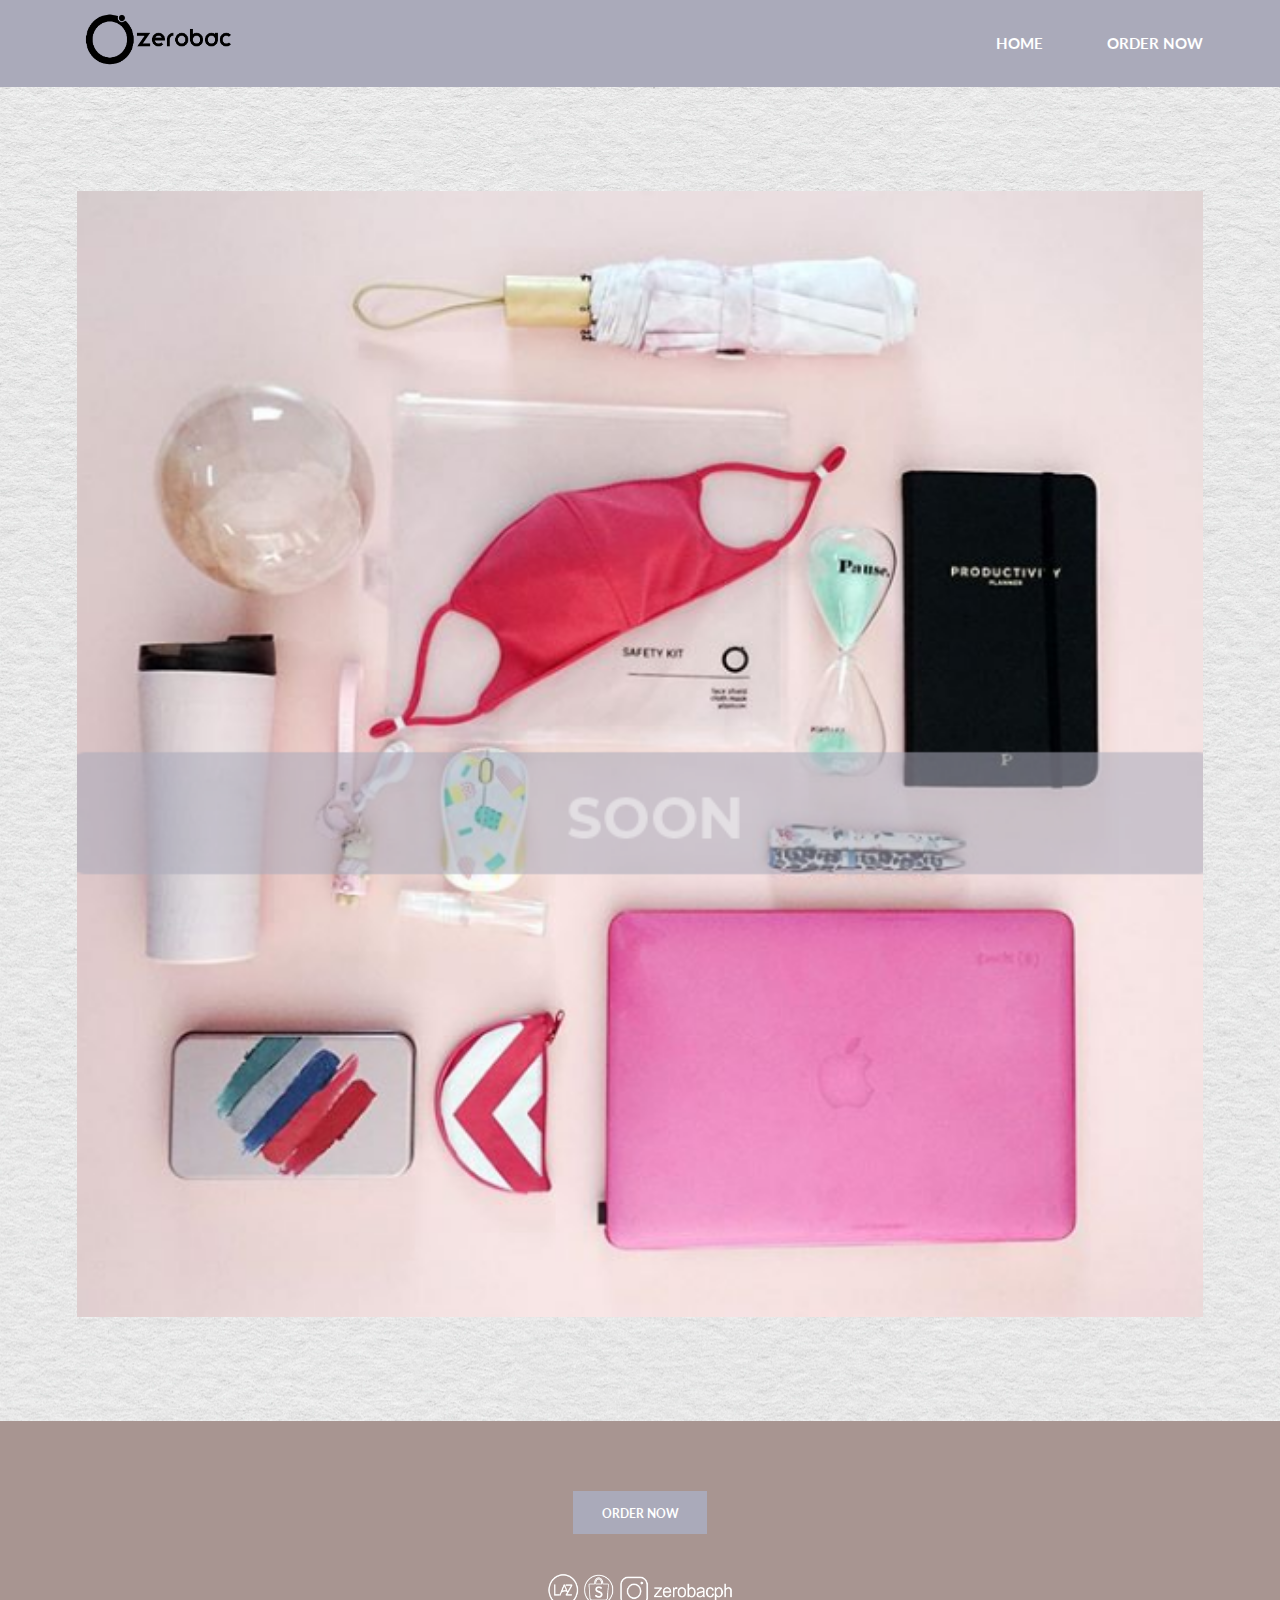
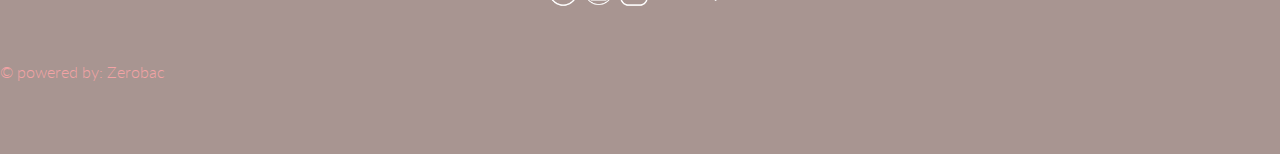
==== index.html @ 8dc1b938 "Update index.html" ====
<!DOCTYPE HTML>
<!--
	Introspect by TEMPLATED
	templated.co @templatedco
	Released for free under the Creative Commons Attribution 3.0 license (templated.co/license)
-->
<html>
	<head>
		<title>Zerobac</title>
		<meta charset="utf-8" />
		<meta name="viewport" content="width=device-width, initial-scale=1, user-scalable=no" />
		<link rel="stylesheet" href="assets/css/main.css" />
		
		
		
	</head>
	<body>

		<!-- Header -->
			<header id="header">
				<div class="inner">
					<P align="left" href="index.html" class="logo"><img src="images/zerobac logo blk.png" alt="Zerobac"width="180" height="80"</p>
					<nav id="nav">
						<a href="index.html">Home</a>
						<a href="https://shopee.ph/Zerobac-Safety-Kit-(Face-mask-Face-shield-Atomizer-Pouch)-i.304088162.4754675010">Order Now</a>
					</nav>
				</div>
			</header>
			<a href="#menu" class="navPanelToggle"><span class="fa fa-bars"></span></a>

		<!-- Banner -->
	

		<!-- One -->
			<section id="one">
				<div class="inner">
					<header>
						<div class="content">
							<div class="image fit">
							<img src="images/skt.png" alt="" />
							<img src="images/4.png" alt="" />
							</div>
						</div>
					</header>
				</div>
			</section>

		<!-- Two -->


		<!-- Three -->
			
		<!-- Footer -->
			<section id="footer">
				<!--div class="inner"-->

					<!--form method="post" action="#">
						<div class="field half first">
							<label for="name">Name</label>
							<input type="text" name="name" id="name" />
						</div>
						<div class="field half">
							<label for="email">Email</label>
							<input type="text" name="email" id="email" />
						</div>
						<div class="field">
							<label for="message">Message</label>
							<textarea name="message" id="message" rows="6"></textarea>
						</div>
						<ul class="actions">
							<li><input type="submit" value="Send Message" class="alt" /></li>
						</ul>
					</form-->
					<div class="copyright">
					<p align="center"><a href="https://shopee.ph/Zerobac-Safety-Kit-(Face-mask-Face-shield-Atomizer-Pouch)-i.304088162.4754675010" class="button">Order Now</a></p>
					<p align="center"><img src="images/footer2.png" alt="find us"width="200" height="50"/> </p>
						&copy; powered by: <a href="http://zerobac.net/">Zerobac</a>
					</div>
				<!--/div-->
			</section>

		<!-- Scripts -->
			<script src="assets/js/jquery.min.js"></script>
			<script src="assets/js/skel.min.js"></script>
			<script src="assets/js/util.js"></script>
			<script src="assets/js/main.js"></script>

	</body>
</html>
---- assets/css/main.css ----
@import url(font-awesome.min.css);
@import url("https://fonts.googleapis.com/css?family=Lato:300,400,700|Pacifico");

/*
	Introspect by TEMPLATED
	templated.co @templatedco
	Released for free under the Creative Commons Attribution 3.0 license (templated.co/license)
*/

/* Reset */

	html, body, div, span, applet, object, iframe, h1, h2, h3, h4, h5, h6, p, blockquote, pre, a, abbr, acronym, address, big, cite, code, del, dfn, em, img, ins, kbd, q, s, samp, small, strike, strong, sub, sup, tt, var, b, u, i, center, dl, dt, dd, ol, ul, li, fieldset, form, label, legend, table, caption, tbody, tfoot, thead, tr, th, td, article, aside, canvas, details, embed, figure, figcaption, footer, header, hgroup, menu, nav, output, ruby, section, summary, time, mark, audio, video {
		margin: 0;
		padding: 0;
		border: 0;
		font-size: 100%;
		font: inherit;
		vertical-align: baseline;
	}

	article, aside, details, figcaption, figure, footer, header, hgroup, menu, nav, section {
		display: block;
	}

	body {
		line-height: 1;
	}

	ol, ul {
		list-style: none;
	}

	blockquote, q {
		quotes: none;
	}

	blockquote:before, blockquote:after, q:before, q:after {
		content: '';
		content: none;
	}

	table {
		border-collapse: collapse;
		border-spacing: 0;
	}

	body {
		-webkit-text-size-adjust: none;
	}

/* Box Model */

	*, *:before, *:after {
		-moz-box-sizing: border-box;
		-webkit-box-sizing: border-box;
		box-sizing: border-box;
	}

/* Containers */

	.container {
		margin-left: auto;
		margin-right: auto;
	}

	.container.\31 25\25 {
		width: 100%;
		max-width: 100em;
		min-width: 80em;
	}

	.container.\37 5\25 {
		width: 60em;
	}

	.container.\35 0\25 {
		width: 40em;
	}

	.container.\32 5\25 {
		width: 20em;
	}

	.container {
		width: 80em;
	}

	@media screen and (max-width: 1680px) {

		.container.\31 25\25 {
			width: 100%;
			max-width: 100em;
			min-width: 80em;
		}

		.container.\37 5\25 {
			width: 60em;
		}

		.container.\35 0\25 {
			width: 40em;
		}

		.container.\32 5\25 {
			width: 20em;
		}

		.container {
			width: 80em;
		}

	}

	@media screen and (max-width: 1280px) {

		.container.\31 25\25 {
			width: 100%;
			max-width: 81.25em;
			min-width: 65em;
		}

		.container.\37 5\25 {
			width: 48.75em;
		}

		.container.\35 0\25 {
			width: 32.5em;
		}

		.container.\32 5\25 {
			width: 16.25em;
		}

		.container {
			width: 65em;
		}

	}

	@media screen and (max-width: 980px) {

		.container.\31 25\25 {
			width: 100%;
			max-width: 112.5%;
			min-width: 90%;
		}

		.container.\37 5\25 {
			width: 67.5%;
		}

		.container.\35 0\25 {
			width: 45%;
		}

		.container.\32 5\25 {
			width: 22.5%;
		}

		.container {
			width: 90%;
		}

	}

	@media screen and (max-width: 736px) {

		.container.\31 25\25 {
			width: 100%;
			max-width: 112.5%;
			min-width: 90%;
		}

		.container.\37 5\25 {
			width: 67.5%;
		}

		.container.\35 0\25 {
			width: 45%;
		}

		.container.\32 5\25 {
			width: 22.5%;
		}

		.container {
			width: 90% !important;
		}

	}

	@media screen and (max-width: 480px) {

		.container.\31 25\25 {
			width: 100%;
			max-width: 112.5%;
			min-width: 90%;
		}

		.container.\37 5\25 {
			width: 67.5%;
		}

		.container.\35 0\25 {
			width: 45%;
		}

		.container.\32 5\25 {
			width: 22.5%;
		}

		.container {
			width: 90% !important;
		}

	}

/* Grid */

	.row {
		border-bottom: solid 1px transparent;
		-moz-box-sizing: border-box;
		-webkit-box-sizing: border-box;
		box-sizing: border-box;
	}

	.row > * {
		float: left;
		-moz-box-sizing: border-box;
		-webkit-box-sizing: border-box;
		box-sizing: border-box;
	}

	.row:after, .row:before {
		content: '';
		display: block;
		clear: both;
		height: 0;
	}

	.row.uniform > * > :first-child {
		margin-top: 0;
	}

	.row.uniform > * > :last-child {
		margin-bottom: 0;
	}

	.row.\30 \25 > * {
		padding: 0 0 0 0em;
	}

	.row.\30 \25 {
		margin: 0 0 -1px 0em;
	}

	.row.uniform.\30 \25 > * {
		padding: 0em 0 0 0em;
	}

	.row.uniform.\30 \25 {
		margin: 0em 0 -1px 0em;
	}

	.row > * {
		padding: 0 0 0 2em;
	}

	.row {
		margin: 0 0 -1px -2em;
	}

	.row.uniform > * {
		padding: 2em 0 0 2em;
	}

	.row.uniform {
		margin: -2em 0 -1px -2em;
	}

	.row.\32 00\25 > * {
		padding: 0 0 0 4em;
	}

	.row.\32 00\25 {
		margin: 0 0 -1px -4em;
	}

	.row.uniform.\32 00\25 > * {
		padding: 4em 0 0 4em;
	}

	.row.uniform.\32 00\25 {
		margin: -4em 0 -1px -4em;
	}

	.row.\31 50\25 > * {
		padding: 0 0 0 3em;
	}

	.row.\31 50\25 {
		margin: 0 0 -1px -3em;
	}

	.row.uniform.\31 50\25 > * {
		padding: 3em 0 0 3em;
	}

	.row.uniform.\31 50\25 {
		margin: -3em 0 -1px -3em;
	}

	.row.\35 0\25 > * {
		padding: 0 0 0 1em;
	}

	.row.\35 0\25 {
		margin: 0 0 -1px -1em;
	}

	.row.uniform.\35 0\25 > * {
		padding: 1em 0 0 1em;
	}

	.row.uniform.\35 0\25 {
		margin: -1em 0 -1px -1em;
	}

	.row.\32 5\25 > * {
		padding: 0 0 0 0.5em;
	}

	.row.\32 5\25 {
		margin: 0 0 -1px -0.5em;
	}

	.row.uniform.\32 5\25 > * {
		padding: 0.5em 0 0 0.5em;
	}

	.row.uniform.\32 5\25 {
		margin: -0.5em 0 -1px -0.5em;
	}

	.\31 2u, .\31 2u\24 {
		width: 100%;
		clear: none;
		margin-left: 0;
	}

	.\31 1u, .\31 1u\24 {
		width: 91.6666666667%;
		clear: none;
		margin-left: 0;
	}

	.\31 0u, .\31 0u\24 {
		width: 83.3333333333%;
		clear: none;
		margin-left: 0;
	}

	.\39 u, .\39 u\24 {
		width: 75%;
		clear: none;
		margin-left: 0;
	}

	.\38 u, .\38 u\24 {
		width: 66.6666666667%;
		clear: none;
		margin-left: 0;
	}

	.\37 u, .\37 u\24 {
		width: 58.3333333333%;
		clear: none;
		margin-left: 0;
	}

	.\36 u, .\36 u\24 {
		width: 50%;
		clear: none;
		margin-left: 0;
	}

	.\35 u, .\35 u\24 {
		width: 41.6666666667%;
		clear: none;
		margin-left: 0;
	}

	.\34 u, .\34 u\24 {
		width: 33.3333333333%;
		clear: none;
		margin-left: 0;
	}

	.\33 u, .\33 u\24 {
		width: 25%;
		clear: none;
		margin-left: 0;
	}

	.\32 u, .\32 u\24 {
		width: 16.6666666667%;
		clear: none;
		margin-left: 0;
	}

	.\31 u, .\31 u\24 {
		width: 8.3333333333%;
		clear: none;
		margin-left: 0;
	}

	.\31 2u\24 + *,
	.\31 1u\24 + *,
	.\31 0u\24 + *,
	.\39 u\24 + *,
	.\38 u\24 + *,
	.\37 u\24 + *,
	.\36 u\24 + *,
	.\35 u\24 + *,
	.\34 u\24 + *,
	.\33 u\24 + *,
	.\32 u\24 + *,
	.\31 u\24 + * {
		clear: left;
	}

	.\-11u {
		margin-left: 91.66667%;
	}

	.\-10u {
		margin-left: 83.33333%;
	}

	.\-9u {
		margin-left: 75%;
	}

	.\-8u {
		margin-left: 66.66667%;
	}

	.\-7u {
		margin-left: 58.33333%;
	}

	.\-6u {
		margin-left: 50%;
	}

	.\-5u {
		margin-left: 41.66667%;
	}

	.\-4u {
		margin-left: 33.33333%;
	}

	.\-3u {
		margin-left: 25%;
	}

	.\-2u {
		margin-left: 16.66667%;
	}

	.\-1u {
		margin-left: 8.33333%;
	}

	@media screen and (max-width: 1680px) {

		.row > * {
			padding: 0 0 0 2em;
		}

		.row {
			margin: 0 0 -1px -2em;
		}

		.row.uniform > * {
			padding: 2em 0 0 2em;
		}

		.row.uniform {
			margin: -2em 0 -1px -2em;
		}

		.row.\32 00\25 > * {
			padding: 0 0 0 4em;
		}

		.row.\32 00\25 {
			margin: 0 0 -1px -4em;
		}

		.row.uniform.\32 00\25 > * {
			padding: 4em 0 0 4em;
		}

		.row.uniform.\32 00\25 {
			margin: -4em 0 -1px -4em;
		}

		.row.\31 50\25 > * {
			padding: 0 0 0 3em;
		}

		.row.\31 50\25 {
			margin: 0 0 -1px -3em;
		}

		.row.uniform.\31 50\25 > * {
			padding: 3em 0 0 3em;
		}

		.row.uniform.\31 50\25 {
			margin: -3em 0 -1px -3em;
		}

		.row.\35 0\25 > * {
			padding: 0 0 0 1em;
		}

		.row.\35 0\25 {
			margin: 0 0 -1px -1em;
		}

		.row.uniform.\35 0\25 > * {
			padding: 1em 0 0 1em;
		}

		.row.uniform.\35 0\25 {
			margin: -1em 0 -1px -1em;
		}

		.row.\32 5\25 > * {
			padding: 0 0 0 0.5em;
		}

		.row.\32 5\25 {
			margin: 0 0 -1px -0.5em;
		}

		.row.uniform.\32 5\25 > * {
			padding: 0.5em 0 0 0.5em;
		}

		.row.uniform.\32 5\25 {
			margin: -0.5em 0 -1px -0.5em;
		}

		.\31 2u\28xlarge\29, .\31 2u\24\28xlarge\29 {
			width: 100%;
			clear: none;
			margin-left: 0;
		}

		.\31 1u\28xlarge\29, .\31 1u\24\28xlarge\29 {
			width: 91.6666666667%;
			clear: none;
			margin-left: 0;
		}

		.\31 0u\28xlarge\29, .\31 0u\24\28xlarge\29 {
			width: 83.3333333333%;
			clear: none;
			margin-left: 0;
		}

		.\39 u\28xlarge\29, .\39 u\24\28xlarge\29 {
			width: 75%;
			clear: none;
			margin-left: 0;
		}

		.\38 u\28xlarge\29, .\38 u\24\28xlarge\29 {
			width: 66.6666666667%;
			clear: none;
			margin-left: 0;
		}

		.\37 u\28xlarge\29, .\37 u\24\28xlarge\29 {
			width: 58.3333333333%;
			clear: none;
			margin-left: 0;
		}

		.\36 u\28xlarge\29, .\36 u\24\28xlarge\29 {
			width: 50%;
			clear: none;
			margin-left: 0;
		}

		.\35 u\28xlarge\29, .\35 u\24\28xlarge\29 {
			width: 41.6666666667%;
			clear: none;
			margin-left: 0;
		}

		.\34 u\28xlarge\29, .\34 u\24\28xlarge\29 {
			width: 33.3333333333%;
			clear: none;
			margin-left: 0;
		}

		.\33 u\28xlarge\29, .\33 u\24\28xlarge\29 {
			width: 25%;
			clear: none;
			margin-left: 0;
		}

		.\32 u\28xlarge\29, .\32 u\24\28xlarge\29 {
			width: 16.6666666667%;
			clear: none;
			margin-left: 0;
		}

		.\31 u\28xlarge\29, .\31 u\24\28xlarge\29 {
			width: 8.3333333333%;
			clear: none;
			margin-left: 0;
		}

		.\31 2u\24\28xlarge\29 + *,
		.\31 1u\24\28xlarge\29 + *,
		.\31 0u\24\28xlarge\29 + *,
		.\39 u\24\28xlarge\29 + *,
		.\38 u\24\28xlarge\29 + *,
		.\37 u\24\28xlarge\29 + *,
		.\36 u\24\28xlarge\29 + *,
		.\35 u\24\28xlarge\29 + *,
		.\34 u\24\28xlarge\29 + *,
		.\33 u\24\28xlarge\29 + *,
		.\32 u\24\28xlarge\29 + *,
		.\31 u\24\28xlarge\29 + * {
			clear: left;
		}

		.\-11u\28xlarge\29 {
			margin-left: 91.66667%;
		}

		.\-10u\28xlarge\29 {
			margin-left: 83.33333%;
		}

		.\-9u\28xlarge\29 {
			margin-left: 75%;
		}

		.\-8u\28xlarge\29 {
			margin-left: 66.66667%;
		}

		.\-7u\28xlarge\29 {
			margin-left: 58.33333%;
		}

		.\-6u\28xlarge\29 {
			margin-left: 50%;
		}

		.\-5u\28xlarge\29 {
			margin-left: 41.66667%;
		}

		.\-4u\28xlarge\29 {
			margin-left: 33.33333%;
		}

		.\-3u\28xlarge\29 {
			margin-left: 25%;
		}

		.\-2u\28xlarge\29 {
			margin-left: 16.66667%;
		}

		.\-1u\28xlarge\29 {
			margin-left: 8.33333%;
		}

	}

	@media screen and (max-width: 1280px) {

		.row > * {
			padding: 0 0 0 1.5em;
		}

		.row {
			margin: 0 0 -1px -1.5em;
		}

		.row.uniform > * {
			padding: 1.5em 0 0 1.5em;
		}

		.row.uniform {
			margin: -1.5em 0 -1px -1.5em;
		}

		.row.\32 00\25 > * {
			padding: 0 0 0 3em;
		}

		.row.\32 00\25 {
			margin: 0 0 -1px -3em;
		}

		.row.uniform.\32 00\25 > * {
			padding: 3em 0 0 3em;
		}

		.row.uniform.\32 00\25 {
			margin: -3em 0 -1px -3em;
		}

		.row.\31 50\25 > * {
			padding: 0 0 0 2.25em;
		}

		.row.\31 50\25 {
			margin: 0 0 -1px -2.25em;
		}

		.row.uniform.\31 50\25 > * {
			padding: 2.25em 0 0 2.25em;
		}

		.row.uniform.\31 50\25 {
			margin: -2.25em 0 -1px -2.25em;
		}

		.row.\35 0\25 > * {
			padding: 0 0 0 0.75em;
		}

		.row.\35 0\25 {
			margin: 0 0 -1px -0.75em;
		}

		.row.uniform.\35 0\25 > * {
			padding: 0.75em 0 0 0.75em;
		}

		.row.uniform.\35 0\25 {
			margin: -0.75em 0 -1px -0.75em;
		}

		.row.\32 5\25 > * {
			padding: 0 0 0 0.375em;
		}

		.row.\32 5\25 {
			margin: 0 0 -1px -0.375em;
		}

		.row.uniform.\32 5\25 > * {
			padding: 0.375em 0 0 0.375em;
		}

		.row.uniform.\32 5\25 {
			margin: -0.375em 0 -1px -0.375em;
		}

		.\31 2u\28large\29, .\31 2u\24\28large\29 {
			width: 100%;
			clear: none;
			margin-left: 0;
		}

		.\31 1u\28large\29, .\31 1u\24\28large\29 {
			width: 91.6666666667%;
			clear: none;
			margin-left: 0;
		}

		.\31 0u\28large\29, .\31 0u\24\28large\29 {
			width: 83.3333333333%;
			clear: none;
			margin-left: 0;
		}

		.\39 u\28large\29, .\39 u\24\28large\29 {
			width: 75%;
			clear: none;
			margin-left: 0;
		}

		.\38 u\28large\29, .\38 u\24\28large\29 {
			width: 66.6666666667%;
			clear: none;
			margin-left: 0;
		}

		.\37 u\28large\29, .\37 u\24\28large\29 {
			width: 58.3333333333%;
			clear: none;
			margin-left: 0;
		}

		.\36 u\28large\29, .\36 u\24\28large\29 {
			width: 50%;
			clear: none;
			margin-left: 0;
		}

		.\35 u\28large\29, .\35 u\24\28large\29 {
			width: 41.6666666667%;
			clear: none;
			margin-left: 0;
		}

		.\34 u\28large\29, .\34 u\24\28large\29 {
			width: 33.3333333333%;
			clear: none;
			margin-left: 0;
		}

		.\33 u\28large\29, .\33 u\24\28large\29 {
			width: 25%;
			clear: none;
			margin-left: 0;
		}

		.\32 u\28large\29, .\32 u\24\28large\29 {
			width: 16.6666666667%;
			clear: none;
			margin-left: 0;
		}

		.\31 u\28large\29, .\31 u\24\28large\29 {
			width: 8.3333333333%;
			clear: none;
			margin-left: 0;
		}

		.\31 2u\24\28large\29 + *,
		.\31 1u\24\28large\29 + *,
		.\31 0u\24\28large\29 + *,
		.\39 u\24\28large\29 + *,
		.\38 u\24\28large\29 + *,
		.\37 u\24\28large\29 + *,
		.\36 u\24\28large\29 + *,
		.\35 u\24\28large\29 + *,
		.\34 u\24\28large\29 + *,
		.\33 u\24\28large\29 + *,
		.\32 u\24\28large\29 + *,
		.\31 u\24\28large\29 + * {
			clear: left;
		}

		.\-11u\28large\29 {
			margin-left: 91.66667%;
		}

		.\-10u\28large\29 {
			margin-left: 83.33333%;
		}

		.\-9u\28large\29 {
			margin-left: 75%;
		}

		.\-8u\28large\29 {
			margin-left: 66.66667%;
		}

		.\-7u\28large\29 {
			margin-left: 58.33333%;
		}

		.\-6u\28large\29 {
			margin-left: 50%;
		}

		.\-5u\28large\29 {
			margin-left: 41.66667%;
		}

		.\-4u\28large\29 {
			margin-left: 33.33333%;
		}

		.\-3u\28large\29 {
			margin-left: 25%;
		}

		.\-2u\28large\29 {
			margin-left: 16.66667%;
		}

		.\-1u\28large\29 {
			margin-left: 8.33333%;
		}

	}

	@media screen and (max-width: 980px) {

		.row > * {
			padding: 0 0 0 1.5em;
		}

		.row {
			margin: 0 0 -1px -1.5em;
		}

		.row.uniform > * {
			padding: 1.5em 0 0 1.5em;
		}

		.row.uniform {
			margin: -1.5em 0 -1px -1.5em;
		}

		.row.\32 00\25 > * {
			padding: 0 0 0 3em;
		}

		.row.\32 00\25 {
			margin: 0 0 -1px -3em;
		}

		.row.uniform.\32 00\25 > * {
			padding: 3em 0 0 3em;
		}

		.row.uniform.\32 00\25 {
			margin: -3em 0 -1px -3em;
		}

		.row.\31 50\25 > * {
			padding: 0 0 0 2.25em;
		}

		.row.\31 50\25 {
			margin: 0 0 -1px -2.25em;
		}

		.row.uniform.\31 50\25 > * {
			padding: 2.25em 0 0 2.25em;
		}

		.row.uniform.\31 50\25 {
			margin: -2.25em 0 -1px -2.25em;
		}

		.row.\35 0\25 > * {
			padding: 0 0 0 0.75em;
		}

		.row.\35 0\25 {
			margin: 0 0 -1px -0.75em;
		}

		.row.uniform.\35 0\25 > * {
			padding: 0.75em 0 0 0.75em;
		}

		.row.uniform.\35 0\25 {
			margin: -0.75em 0 -1px -0.75em;
		}

		.row.\32 5\25 > * {
			padding: 0 0 0 0.375em;
		}

		.row.\32 5\25 {
			margin: 0 0 -1px -0.375em;
		}

		.row.uniform.\32 5\25 > * {
			padding: 0.375em 0 0 0.375em;
		}

		.row.uniform.\32 5\25 {
			margin: -0.375em 0 -1px -0.375em;
		}

		.\31 2u\28medium\29, .\31 2u\24\28medium\29 {
			width: 100%;
			clear: none;
			margin-left: 0;
		}

		.\31 1u\28medium\29, .\31 1u\24\28medium\29 {
			width: 91.6666666667%;
			clear: none;
			margin-left: 0;
		}

		.\31 0u\28medium\29, .\31 0u\24\28medium\29 {
			width: 83.3333333333%;
			clear: none;
			margin-left: 0;
		}

		.\39 u\28medium\29, .\39 u\24\28medium\29 {
			width: 75%;
			clear: none;
			margin-left: 0;
		}

		.\38 u\28medium\29, .\38 u\24\28medium\29 {
			width: 66.6666666667%;
			clear: none;
			margin-left: 0;
		}

		.\37 u\28medium\29, .\37 u\24\28medium\29 {
			width: 58.3333333333%;
			clear: none;
			margin-left: 0;
		}

		.\36 u\28medium\29, .\36 u\24\28medium\29 {
			width: 50%;
			clear: none;
			margin-left: 0;
		}

		.\35 u\28medium\29, .\35 u\24\28medium\29 {
			width: 41.6666666667%;
			clear: none;
			margin-left: 0;
		}

		.\34 u\28medium\29, .\34 u\24\28medium\29 {
			width: 33.3333333333%;
			clear: none;
			margin-left: 0;
		}

		.\33 u\28medium\29, .\33 u\24\28medium\29 {
			width: 25%;
			clear: none;
			margin-left: 0;
		}

		.\32 u\28medium\29, .\32 u\24\28medium\29 {
			width: 16.6666666667%;
			clear: none;
			margin-left: 0;
		}

		.\31 u\28medium\29, .\31 u\24\28medium\29 {
			width: 8.3333333333%;
			clear: none;
			margin-left: 0;
		}

		.\31 2u\24\28medium\29 + *,
		.\31 1u\24\28medium\29 + *,
		.\31 0u\24\28medium\29 + *,
		.\39 u\24\28medium\29 + *,
		.\38 u\24\28medium\29 + *,
		.\37 u\24\28medium\29 + *,
		.\36 u\24\28medium\29 + *,
		.\35 u\24\28medium\29 + *,
		.\34 u\24\28medium\29 + *,
		.\33 u\24\28medium\29 + *,
		.\32 u\24\28medium\29 + *,
		.\31 u\24\28medium\29 + * {
			clear: left;
		}

		.\-11u\28medium\29 {
			margin-left: 91.66667%;
		}

		.\-10u\28medium\29 {
			margin-left: 83.33333%;
		}

		.\-9u\28medium\29 {
			margin-left: 75%;
		}

		.\-8u\28medium\29 {
			margin-left: 66.66667%;
		}

		.\-7u\28medium\29 {
			margin-left: 58.33333%;
		}

		.\-6u\28medium\29 {
			margin-left: 50%;
		}

		.\-5u\28medium\29 {
			margin-left: 41.66667%;
		}

		.\-4u\28medium\29 {
			margin-left: 33.33333%;
		}

		.\-3u\28medium\29 {
			margin-left: 25%;
		}

		.\-2u\28medium\29 {
			margin-left: 16.66667%;
		}

		.\-1u\28medium\29 {
			margin-left: 8.33333%;
		}

	}

	@media screen and (max-width: 736px) {

		.row > * {
			padding: 0 0 0 1.25em;
		}

		.row {
			margin: 0 0 -1px -1.25em;
		}

		.row.uniform > * {
			padding: 1.25em 0 0 1.25em;
		}

		.row.uniform {
			margin: -1.25em 0 -1px -1.25em;
		}

		.row.\32 00\25 > * {
			padding: 0 0 0 2.5em;
		}

		.row.\32 00\25 {
			margin: 0 0 -1px -2.5em;
		}

		.row.uniform.\32 00\25 > * {
			padding: 2.5em 0 0 2.5em;
		}

		.row.uniform.\32 00\25 {
			margin: -2.5em 0 -1px -2.5em;
		}

		.row.\31 50\25 > * {
			padding: 0 0 0 1.875em;
		}

		.row.\31 50\25 {
			margin: 0 0 -1px -1.875em;
		}

		.row.uniform.\31 50\25 > * {
			padding: 1.875em 0 0 1.875em;
		}

		.row.uniform.\31 50\25 {
			margin: -1.875em 0 -1px -1.875em;
		}

		.row.\35 0\25 > * {
			padding: 0 0 0 0.625em;
		}

		.row.\35 0\25 {
			margin: 0 0 -1px -0.625em;
		}

		.row.uniform.\35 0\25 > * {
			padding: 0.625em 0 0 0.625em;
		}

		.row.uniform.\35 0\25 {
			margin: -0.625em 0 -1px -0.625em;
		}

		.row.\32 5\25 > * {
			padding: 0 0 0 0.3125em;
		}

		.row.\32 5\25 {
			margin: 0 0 -1px -0.3125em;
		}

		.row.uniform.\32 5\25 > * {
			padding: 0.3125em 0 0 0.3125em;
		}

		.row.uniform.\32 5\25 {
			margin: -0.3125em 0 -1px -0.3125em;
		}

		.\31 2u\28small\29, .\31 2u\24\28small\29 {
			width: 100%;
			clear: none;
			margin-left: 0;
		}

		.\31 1u\28small\29, .\31 1u\24\28small\29 {
			width: 91.6666666667%;
			clear: none;
			margin-left: 0;
		}

		.\31 0u\28small\29, .\31 0u\24\28small\29 {
			width: 83.3333333333%;
			clear: none;
			margin-left: 0;
		}

		.\39 u\28small\29, .\39 u\24\28small\29 {
			width: 75%;
			clear: none;
			margin-left: 0;
		}

		.\38 u\28small\29, .\38 u\24\28small\29 {
			width: 66.6666666667%;
			clear: none;
			margin-left: 0;
		}

		.\37 u\28small\29, .\37 u\24\28small\29 {
			width: 58.3333333333%;
			clear: none;
			margin-left: 0;
		}

		.\36 u\28small\29, .\36 u\24\28small\29 {
			width: 50%;
			clear: none;
			margin-left: 0;
		}

		.\35 u\28small\29, .\35 u\24\28small\29 {
			width: 41.6666666667%;
			clear: none;
			margin-left: 0;
		}

		.\34 u\28small\29, .\34 u\24\28small\29 {
			width: 33.3333333333%;
			clear: none;
			margin-left: 0;
		}

		.\33 u\28small\29, .\33 u\24\28small\29 {
			width: 25%;
			clear: none;
			margin-left: 0;
		}

		.\32 u\28small\29, .\32 u\24\28small\29 {
			width: 16.6666666667%;
			clear: none;
			margin-left: 0;
		}

		.\31 u\28small\29, .\31 u\24\28small\29 {
			width: 8.3333333333%;
			clear: none;
			margin-left: 0;
		}

		.\31 2u\24\28small\29 + *,
		.\31 1u\24\28small\29 + *,
		.\31 0u\24\28small\29 + *,
		.\39 u\24\28small\29 + *,
		.\38 u\24\28small\29 + *,
		.\37 u\24\28small\29 + *,
		.\36 u\24\28small\29 + *,
		.\35 u\24\28small\29 + *,
		.\34 u\24\28small\29 + *,
		.\33 u\24\28small\29 + *,
		.\32 u\24\28small\29 + *,
		.\31 u\24\28small\29 + * {
			clear: left;
		}

		.\-11u\28small\29 {
			margin-left: 91.66667%;
		}

		.\-10u\28small\29 {
			margin-left: 83.33333%;
		}

		.\-9u\28small\29 {
			margin-left: 75%;
		}

		.\-8u\28small\29 {
			margin-left: 66.66667%;
		}

		.\-7u\28small\29 {
			margin-left: 58.33333%;
		}

		.\-6u\28small\29 {
			margin-left: 50%;
		}

		.\-5u\28small\29 {
			margin-left: 41.66667%;
		}

		.\-4u\28small\29 {
			margin-left: 33.33333%;
		}

		.\-3u\28small\29 {
			margin-left: 25%;
		}

		.\-2u\28small\29 {
			margin-left: 16.66667%;
		}

		.\-1u\28small\29 {
			margin-left: 8.33333%;
		}

	}

	@media screen and (max-width: 480px) {

		.row > * {
			padding: 0 0 0 1.25em;
		}

		.row {
			margin: 0 0 -1px -1.25em;
		}

		.row.uniform > * {
			padding: 1.25em 0 0 1.25em;
		}

		.row.uniform {
			margin: -1.25em 0 -1px -1.25em;
		}

		.row.\32 00\25 > * {
			padding: 0 0 0 2.5em;
		}

		.row.\32 00\25 {
			margin: 0 0 -1px -2.5em;
		}

		.row.uniform.\32 00\25 > * {
			padding: 2.5em 0 0 2.5em;
		}

		.row.uniform.\32 00\25 {
			margin: -2.5em 0 -1px -2.5em;
		}

		.row.\31 50\25 > * {
			padding: 0 0 0 1.875em;
		}

		.row.\31 50\25 {
			margin: 0 0 -1px -1.875em;
		}

		.row.uniform.\31 50\25 > * {
			padding: 1.875em 0 0 1.875em;
		}

		.row.uniform.\31 50\25 {
			margin: -1.875em 0 -1px -1.875em;
		}

		.row.\35 0\25 > * {
			padding: 0 0 0 0.625em;
		}

		.row.\35 0\25 {
			margin: 0 0 -1px -0.625em;
		}

		.row.uniform.\35 0\25 > * {
			padding: 0.625em 0 0 0.625em;
		}

		.row.uniform.\35 0\25 {
			margin: -0.625em 0 -1px -0.625em;
		}

		.row.\32 5\25 > * {
			padding: 0 0 0 0.3125em;
		}

		.row.\32 5\25 {
			margin: 0 0 -1px -0.3125em;
		}

		.row.uniform.\32 5\25 > * {
			padding: 0.3125em 0 0 0.3125em;
		}

		.row.uniform.\32 5\25 {
			margin: -0.3125em 0 -1px -0.3125em;
		}

		.\31 2u\28xsmall\29, .\31 2u\24\28xsmall\29 {
			width: 100%;
			clear: none;
			margin-left: 0;
		}

		.\31 1u\28xsmall\29, .\31 1u\24\28xsmall\29 {
			width: 91.6666666667%;
			clear: none;
			margin-left: 0;
		}

		.\31 0u\28xsmall\29, .\31 0u\24\28xsmall\29 {
			width: 83.3333333333%;
			clear: none;
			margin-left: 0;
		}

		.\39 u\28xsmall\29, .\39 u\24\28xsmall\29 {
			width: 75%;
			clear: none;
			margin-left: 0;
		}

		.\38 u\28xsmall\29, .\38 u\24\28xsmall\29 {
			width: 66.6666666667%;
			clear: none;
			margin-left: 0;
		}

		.\37 u\28xsmall\29, .\37 u\24\28xsmall\29 {
			width: 58.3333333333%;
			clear: none;
			margin-left: 0;
		}

		.\36 u\28xsmall\29, .\36 u\24\28xsmall\29 {
			width: 50%;
			clear: none;
			margin-left: 0;
		}

		.\35 u\28xsmall\29, .\35 u\24\28xsmall\29 {
			width: 41.6666666667%;
			clear: none;
			margin-left: 0;
		}

		.\34 u\28xsmall\29, .\34 u\24\28xsmall\29 {
			width: 33.3333333333%;
			clear: none;
			margin-left: 0;
		}

		.\33 u\28xsmall\29, .\33 u\24\28xsmall\29 {
			width: 25%;
			clear: none;
			margin-left: 0;
		}

		.\32 u\28xsmall\29, .\32 u\24\28xsmall\29 {
			width: 16.6666666667%;
			clear: none;
			margin-left: 0;
		}

		.\31 u\28xsmall\29, .\31 u\24\28xsmall\29 {
			width: 8.3333333333%;
			clear: none;
			margin-left: 0;
		}

		.\31 2u\24\28xsmall\29 + *,
		.\31 1u\24\28xsmall\29 + *,
		.\31 0u\24\28xsmall\29 + *,
		.\39 u\24\28xsmall\29 + *,
		.\38 u\24\28xsmall\29 + *,
		.\37 u\24\28xsmall\29 + *,
		.\36 u\24\28xsmall\29 + *,
		.\35 u\24\28xsmall\29 + *,
		.\34 u\24\28xsmall\29 + *,
		.\33 u\24\28xsmall\29 + *,
		.\32 u\24\28xsmall\29 + *,
		.\31 u\24\28xsmall\29 + * {
			clear: left;
		}

		.\-11u\28xsmall\29 {
			margin-left: 91.66667%;
		}

		.\-10u\28xsmall\29 {
			margin-left: 83.33333%;
		}

		.\-9u\28xsmall\29 {
			margin-left: 75%;
		}

		.\-8u\28xsmall\29 {
			margin-left: 66.66667%;
		}

		.\-7u\28xsmall\29 {
			margin-left: 58.33333%;
		}

		.\-6u\28xsmall\29 {
			margin-left: 50%;
		}

		.\-5u\28xsmall\29 {
			margin-left: 41.66667%;
		}

		.\-4u\28xsmall\29 {
			margin-left: 33.33333%;
		}

		.\-3u\28xsmall\29 {
			margin-left: 25%;
		}

		.\-2u\28xsmall\29 {
			margin-left: 16.66667%;
		}

		.\-1u\28xsmall\29 {
			margin-left: 8.33333%;
		}

	}

/* Basic */

	@-ms-viewport {
		width: device-width;
	}

	body {
		-ms-overflow-style: scrollbar;
	}

	@media screen and (max-width: 480px) {

		html, body {
			min-width: 320px;
		}

	}

	body {
		background: #fff;
	}

		body.is-loading *, body.is-loading *:before, body.is-loading *:after {
			-moz-animation: none !important;
			-webkit-animation: none !important;
			-ms-animation: none !important;
			animation: none !important;
			-moz-transition: none !important;
			-webkit-transition: none !important;
			-ms-transition: none !important;
			transition: none !important;
		}

/* Type */

	body {
		background-color: #fff;
		color: #111111;
	}

	body, input, select, textarea {
		font-family: "Lato", sans-serif;
		font-size: 15pt;
		font-weight: 300;
		line-height: 2;
	}

		@media screen and (max-width: 1680px) {

			body, input, select, textarea {
				font-size: 13pt;
			}

		}

		@media screen and (max-width: 1280px) {

			body, input, select, textarea {
				font-size: 13pt;
			}

		}

		@media screen and (max-width: 980px) {

			body, input, select, textarea {
				font-size: 12pt;
			}

		}

		@media screen and (max-width: 736px) {

			body, input, select, textarea {
				font-size: 12pt;
			}

		}

		@media screen and (max-width: 480px) {

			body, input, select, textarea {
				font-size: 12pt;
			}

		}

	a {
		-moz-transition: color 0.2s ease-in-out;
		-webkit-transition: color 0.2s ease-in-out;
		-ms-transition: color 0.2s ease-in-out;
		transition: color 0.2s ease-in-out;
		text-decoration: none;
	}

		a:hover {
			text-decoration: underline;
		}

	strong, b {
		font-weight: 700;
	}

	em, i {
		font-style: italic;
	}

	p {
		margin: 0 0 2em 0;
	}

	h1, h2, h3, h4, h5, h6 {
		font-weight: 700;
		line-height: 1.5;
		margin: 0 0 1em 0;
		text-transform: uppercase;
	}

		h1 a, h2 a, h3 a, h4 a, h5 a, h6 a {
			color: inherit;
			text-decoration: none;
		}

	h1 {
		font-size: 2em;
		margin: 0 0 0.25em 0;
	}

	h2 {
		font-size: 1.75em;
	}

	h3 {
		font-size: 1.35em;
	}

	h4 {
		font-size: 1.1em;
	}

	h5 {
		font-size: 0.9em;
	}

	h6 {
		font-size: 0.7em;
	}

	@media screen and (max-width: 736px) {

		h1 {
			font-size: 1.5em;
		}

		h2 {
			font-size: 1.25em;
		}

		h3 {
			font-size: 1.1em;
		}

	}

	sub {
		font-size: 0.8em;
		position: relative;
		top: 0.5em;
	}

	sup {
		font-size: 0.8em;
		position: relative;
		top: -0.5em;
	}

	blockquote {
		border-left: solid 4px;
		font-style: italic;
		margin: 0 0 2em 0;
		padding: 0.5em 0 0.5em 2em;
	}

	code {
		border-radius: 0;
		border: solid 1px;
		font-family: "Courier New", monospace;
		font-size: 0.9em;
		margin: 0 0.25em;
		padding: 0.25em 0.65em;
	}

	pre {
		-webkit-overflow-scrolling: touch;
		font-family: "Courier New", monospace;
		font-size: 0.9em;
		margin: 0 0 2em 0;
	}

		pre code {
			display: block;
			line-height: 1.75;
			padding: 1em 1.5em;
			overflow-x: auto;
		}

	hr {
		border: 0;
		border-bottom: solid 1px;
		margin: 2em 0;
	}

		hr.major {
			margin: 3em 0;
		}

	.align-left {
		text-align: left;
	}

	.align-center {
		text-align: center;
	}

	.align-right {
		text-align: right;
	}

	input, select, textarea {
		color: #128a6f;
	}

	a {
		color: #128a6f;
	}

	strong, b {
		color: #128a6f;
	}

	h1, h2, h3, h4, h5, h6 {
		color: #128a6f;
	}

	blockquote {
		border-left-color: #128a6f;
	}

	code {
		background: none;
		border-color: #128a6f;
	}

	hr {
		border-bottom-color: #128a6f;
	}

/* Box */

	.box {
		border-radius: 0;
		border: solid 1px;
		margin-bottom: 2em;
		padding: 1.5em;
	}

		.box > :last-child,
		.box > :last-child > :last-child,
		.box > :last-child > :last-child > :last-child {
			margin-bottom: 0;
		}

		.box.alt {
			border: 0;
			border-radius: 0;
			padding: 0;
		}

	.box {
		border-color: #128a6f;
	}

/* Button */

	input[type="submit"],
	input[type="reset"],
	input[type="button"],
	button,
	.button {
		-moz-appearance: none;
		-webkit-appearance: none;
		-ms-appearance: none;
		appearance: none;
		-moz-transition: background-color 0.2s ease-in-out, color 0.2s ease-in-out;
		-webkit-transition: background-color 0.2s ease-in-out, color 0.2s ease-in-out;
		-ms-transition: background-color 0.2s ease-in-out, color 0.2s ease-in-out;
		transition: background-color 0.2s ease-in-out, color 0.2s ease-in-out;
		border-radius: 0;
		border: 0;
		cursor: pointer;
		display: inline-block;
		font-size: .8em;
		font-weight: 700;
		height: 3.5em;
		line-height: 3.65em;
		padding: 0 2.25em;
		text-align: center;
		text-decoration: none;
		text-transform: uppercase;
		white-space: nowrap;
	}

		input[type="submit"]:hover,
		input[type="reset"]:hover,
		input[type="button"]:hover,
		button:hover,
		.button:hover {
			text-decoration: none;
		}

		input[type="submit"].icon,
		input[type="reset"].icon,
		input[type="button"].icon,
		button.icon,
		.button.icon {
			padding-left: 1.35em;
		}

			input[type="submit"].icon:before,
			input[type="reset"].icon:before,
			input[type="button"].icon:before,
			button.icon:before,
			.button.icon:before {
				margin-right: 0.5em;
			}

		input[type="submit"].fit,
		input[type="reset"].fit,
		input[type="button"].fit,
		button.fit,
		.button.fit {
			display: block;
			margin: 0 0 1em 0;
			width: 100%;
		}

		input[type="submit"].small,
		input[type="reset"].small,
		input[type="button"].small,
		button.small,
		.button.small {
			font-size: 0.8em;
		}

		input[type="submit"].big,
		input[type="reset"].big,
		input[type="button"].big,
		button.big,
		.button.big {
			font-size: 1.35em;
		}

		input[type="submit"].disabled, input[type="submit"]:disabled,
		input[type="reset"].disabled,
		input[type="reset"]:disabled,
		input[type="button"].disabled,
		input[type="button"]:disabled,
		button.disabled,
		button:disabled,
		.button.disabled,
		.button:disabled {
			-moz-pointer-events: none;
			-webkit-pointer-events: none;
			-ms-pointer-events: none;
			pointer-events: none;
			opacity: 0.25;
		}

	input[type="submit"],
	input[type="reset"],
	input[type="button"],
	button,
	.button {
		background-color: #5a5a5a;
		color: #ffffff !important;
	}

		input[type="submit"]:hover,
		input[type="reset"]:hover,
		input[type="button"]:hover,
		button:hover,
		.button:hover {
			background-color: #676767;
		}

		input[type="submit"]:active,
		input[type="reset"]:active,
		input[type="button"]:active,
		button:active,
		.button:active {
			background-color: #4d4d4d;
		}

		input[type="submit"].alt,
		input[type="reset"].alt,
		input[type="button"].alt,
		button.alt,
		.button.alt {
			background-color: transparent;
			box-shadow: inset 0 0 0 2px #128a6f;
			color: #128a6f !important;
		}

			input[type="submit"].alt:hover,
			input[type="reset"].alt:hover,
			input[type="button"].alt:hover,
			button.alt:hover,
			.button.alt:hover {
				background: #fceced;
			}

			input[type="submit"].alt:active,
			input[type="reset"].alt:active,
			input[type="button"].alt:active,
			button.alt:active,
			.button.alt:active {
				background-color: #f9dadb;
			}

			input[type="submit"].alt.icon:before,
			input[type="reset"].alt.icon:before,
			input[type="button"].alt.icon:before,
			button.alt.icon:before,
			.button.alt.icon:before {
				color: #717171;
			}

		input[type="submit"].special,
		input[type="reset"].special,
		input[type="button"].special,
		button.special,
		.button.special {
			background-color: #128a6f;
			color: #ffffff !important;
		}

			input[type="submit"].special:hover,
			input[type="reset"].special:hover,
			input[type="button"].special:hover,
			button.special:hover,
			.button.special:hover {
				background-color: #e85d61;
			}

			input[type="submit"].special:active,
			input[type="reset"].special:active,
			input[type="button"].special:active,
			button.special:active,
			.button.special:active {
				background-color: #e23135;
			}

/* Form */

	form {
		margin: 0 0 2em 0;
	}

		form .field {
			margin: 0 0 2em 0;
		}

			form .field.half {
				width: 50%;
				float: left;
				padding: 0 0 0 1em;
			}

				form .field.half.first {
					padding: 0 1em 0 0;
				}

		form > .actions {
			margin: 2.5em 0 0 0 !important;
		}

		@media screen and (max-width: 736px) {

			form .field {
				margin: 0 0 1.5em 0;
			}

				form .field.half {
					padding: 0 0 0 0.75em;
				}

					form .field.half.first {
						padding: 0 0.75em 0 0;
					}

			form > .actions {
				margin: 2em 0 0 0 !important;
			}

		}

		@media screen and (max-width: 480px) {

			form .field.half {
				width: 100%;
				float: none;
				padding: 0;
			}

				form .field.half.first {
					padding: 0;
				}

		}

	label {
		display: block;
		font-size: 0.9em;
		text-transform: uppercase;
		font-weight: 700;
		margin: 0 0 1em 0;
	}

	input[type="text"],
	input[type="password"],
	input[type="email"],
	select,
	textarea {
		-moz-appearance: none;
		-webkit-appearance: none;
		-ms-appearance: none;
		appearance: none;
		border-radius: 0;
		border: none;
		border: solid 3px;
		color: inherit;
		display: block;
		outline: 0;
		padding: 0 1em;
		text-decoration: none;
		width: 100%;
	}

		input[type="text"]:invalid,
		input[type="password"]:invalid,
		input[type="email"]:invalid,
		select:invalid,
		textarea:invalid {
			box-shadow: none;
		}

	.select-wrapper {
		text-decoration: none;
		display: block;
		position: relative;
	}

		.select-wrapper:before {
			-moz-osx-font-smoothing: grayscale;
			-webkit-font-smoothing: antialiased;
			font-family: FontAwesome;
			font-style: normal;
			font-weight: normal;
			text-transform: none !important;
		}

		.select-wrapper:before {
			content: '\f078';
			display: block;
			height: 2.75em;
			line-height: 2.75em;
			pointer-events: none;
			position: absolute;
			right: 0;
			text-align: center;
			top: 0;
			width: 2.75em;
		}

		.select-wrapper select::-ms-expand {
			display: none;
		}

	input[type="text"],
	input[type="password"],
	input[type="email"],
	select {
		height: 2.75em;
	}

	textarea {
		padding: 0.75em 1em;
	}

	input[type="checkbox"],
	input[type="radio"] {
		-moz-appearance: none;
		-webkit-appearance: none;
		-ms-appearance: none;
		appearance: none;
		display: block;
		float: left;
		margin-right: -2em;
		opacity: 0;
		width: 1em;
		z-index: -1;
	}

		input[type="checkbox"] + label,
		input[type="radio"] + label {
			text-decoration: none;
			cursor: pointer;
			display: inline-block;
			font-size: 1em;
			font-weight: 300;
			padding-left: 2.4em;
			padding-right: 0.75em;
			position: relative;
		}

			input[type="checkbox"] + label:before,
			input[type="radio"] + label:before {
				-moz-osx-font-smoothing: grayscale;
				-webkit-font-smoothing: antialiased;
				font-family: FontAwesome;
				font-style: normal;
				font-weight: normal;
				text-transform: none !important;
			}

			input[type="checkbox"] + label:before,
			input[type="radio"] + label:before {
				border-radius: 0;
				border: solid 1px;
				content: '';
				display: inline-block;
				height: 1.65em;
				left: 0;
				line-height: 1.58125em;
				position: absolute;
				text-align: center;
				top: 0;
				width: 1.65em;
			}

		input[type="checkbox"]:checked + label:before,
		input[type="radio"]:checked + label:before {
			content: '\f00c';
		}

	input[type="checkbox"] + label:before {
		border-radius: 0;
	}

	input[type="radio"] + label:before {
		border-radius: 100%;
	}

	::-webkit-input-placeholder {
		opacity: 1.0;
	}

	:-moz-placeholder {
		opacity: 1.0;
	}

	::-moz-placeholder {
		opacity: 1.0;
	}

	:-ms-input-placeholder {
		opacity: 1.0;
	}

	.formerize-placeholder {
		opacity: 1.0;
	}

	label {
		color: #128a6f;
	}

	input[type="text"],
	input[type="password"],
	input[type="email"],
	select,
	textarea {
		background: none;
		border-color: #fceced;
	}

		input[type="text"]:focus,
		input[type="password"]:focus,
		input[type="email"]:focus,
		select:focus,
		textarea:focus {
			border-color: #128a6f;
			box-shadow: 0 0 0 1px #128a6f;
		}

	.select-wrapper:before {
		color: #128a6f;
	}

	input[type="checkbox"] + label,
	input[type="radio"] + label {
		color: #111111;
	}

		input[type="checkbox"] + label:before,
		input[type="radio"] + label:before {
			background: none;
			border-color: #128a6f;
		}

	input[type="checkbox"]:checked + label:before,
	input[type="radio"]:checked + label:before {
		background-color: #128a6f;
		border-color: #128a6f;
		color: #ffffff;
	}

	input[type="checkbox"]:focus + label:before,
	input[type="radio"]:focus + label:before {
		border-color: #128a6f;
		box-shadow: 0 0 0 1px #128a6f;
	}

	::-webkit-input-placeholder {
		color: #717171 !important;
	}

	:-moz-placeholder {
		color: #717171 !important;
	}

	::-moz-placeholder {
		color: #717171 !important;
	}

	:-ms-input-placeholder {
		color: #717171 !important;
	}

	.formerize-placeholder {
		color: #717171 !important;
	}

/* Icon */

	.icon {
		text-decoration: none;
		border-bottom: none;
		position: relative;
	}

		.icon:before {
			-moz-osx-font-smoothing: grayscale;
			-webkit-font-smoothing: antialiased;
			font-family: FontAwesome;
			font-style: normal;
			font-weight: normal;
			text-transform: none !important;
		}

		.icon > .label {
			display: none;
		}

/* Image */

	.image {
		border-radius: 0;
		border: 0;
		display: inline-block;
		position: relative;
	}

		.image img {
			border-radius: 0;
			display: block;
		}

		.image.left, .image.right {
			max-width: 40%;
		}

			.image.left img, .image.right img {
				width: 100%;
			}

		.image.left {
			float: left;
			margin: 0 1.5em 1em 0;
			top: 0.25em;
		}

		.image.right {
			float: right;
			margin: 0 0 1em 1.5em;
			top: 0.25em;
		}

		.image.fit {
			display: block;
			margin: 0 0 2em 0;
			width: 100%;
		}

			.image.fit img {
				width: 100%;
			}

		.image.main {
			display: block;
			margin: 0 0 3em 0;
			width: 100%;
		}

			.image.main img {
				width: 100%;
			}

/* List */

	ol {
		list-style: decimal;
		margin: 0 0 2em 0;
		padding-left: 1.25em;
	}

		ol li {
			padding-left: 0.25em;
		}

	ul {
		list-style: disc;
		margin: 0 0 2em 0;
		padding-left: 1em;
	}

		ul li {
			padding-left: 0.5em;
		}

		ul.alt {
			list-style: none;
			padding-left: 0;
		}

			ul.alt li {
				border-top: solid 1px;
				padding: 0.5em 0;
			}

				ul.alt li:first-child {
					border-top: 0;
					padding-top: 0;
				}

		ul.icons {
			cursor: default;
			list-style: none;
			padding-left: 0;
		}

			ul.icons li {
				display: inline-block;
				padding: 0 1em 0 0;
			}

				ul.icons li:last-child {
					padding-right: 0;
				}

				ul.icons li .icon:before {
					font-size: 2em;
				}

		ul.actions {
			cursor: default;
			list-style: none;
			padding-left: 0;
		}

			ul.actions li {
				display: inline-block;
				padding: 0 1em 0 0;
				vertical-align: middle;
			}

				ul.actions li:last-child {
					padding-right: 0;
				}

			ul.actions.small li {
				padding: 0 0.5em 0 0;
			}

			ul.actions.vertical li {
				display: block;
				padding: 1em 0 0 0;
			}

				ul.actions.vertical li:first-child {
					padding-top: 0;
				}

				ul.actions.vertical li > * {
					margin-bottom: 0;
				}

			ul.actions.vertical.small li {
				padding: 0.5em 0 0 0;
			}

				ul.actions.vertical.small li:first-child {
					padding-top: 0;
				}

			ul.actions.fit {
				display: table;
				margin-left: -1em;
				padding: 0;
				table-layout: fixed;
				width: calc(100% + 1em);
			}

				ul.actions.fit li {
					display: table-cell;
					padding: 0 0 0 1em;
				}

					ul.actions.fit li > * {
						margin-bottom: 0;
					}

				ul.actions.fit.small {
					margin-left: -0.5em;
					width: calc(100% + 0.5em);
				}

					ul.actions.fit.small li {
						padding: 0 0 0 0.5em;
					}

	dl {
		margin: 0 0 2em 0;
	}

		dl dt {
			display: block;
			font-weight: 700;
			margin: 0 0 1em 0;
		}

		dl dd {
			margin-left: 2em;
		}

	ul.alt li {
		border-top-color: #128a6f;
	}

/* Section/Article */

	section.special, article.special {
		text-align: center;
	}

	section .inner {
		max-width: 65em;
		width: calc(100% - 6em);
		margin: 0 auto;
	}

		@media screen and (max-width: 480px) {

			section .inner {
				max-width: 90%;
				width: 90%;
			}

		}

	header p {
		position: relative;
		margin: 0 0 1.5em 0;
	}

	header h2 + p {
		font-size: 1.25em;
		margin-top: -1em;
	}

	header h3 + p {
		font-size: 1.1em;
		margin-top: -0.8em;
	}

	header h4 + p,
	header h5 + p,
	header h6 + p {
		font-size: 0.9em;
		margin-top: -0.6em;
	}

	header p {
		color: #717171;
	}

/* Table */

	.table-wrapper {
		-webkit-overflow-scrolling: touch;
		overflow-x: auto;
	}

	table {
		margin: 0 0 2em 0;
		width: 100%;
	}

		table tbody tr {
			border: solid 1px;
			border-left: 0;
			border-right: 0;
		}

		table td {
			padding: 0.75em 0.75em;
		}

		table th {
			font-size: 0.9em;
			font-weight: 700;
			padding: 0 0.75em 0.75em 0.75em;
			text-align: left;
		}

		table thead {
			border-bottom: solid 2px;
		}

		table tfoot {
			border-top: solid 2px;
		}

		table.alt {
			border-collapse: separate;
		}

			table.alt tbody tr td {
				border: solid 1px;
				border-left-width: 0;
				border-top-width: 0;
			}

				table.alt tbody tr td:first-child {
					border-left-width: 1px;
				}

			table.alt tbody tr:first-child td {
				border-top-width: 1px;
			}

			table.alt thead {
				border-bottom: 0;
			}

			table.alt tfoot {
				border-top: 0;
			}

	table tbody tr {
		border-color: #128a6f;
	}

		table tbody tr:nth-child(2n + 1) {
			background-color: none;
		}

	table th {
		color: #128a6f;
	}

	table thead {
		border-bottom-color: #128a6f;
	}

	table tfoot {
		border-top-color: #128a6f;
	}

	table.alt tbody tr td {
		border-color: #128a6f;
	}

/* Wrapper */

	.wrapper {
		position: relative;
	}

		.wrapper > .inner {
			margin: 0 auto;
			width: 60em;
		}

		.wrapper.style1 {
			background-color: #128a6f;
			color: #f2a3a5;
		}

			.wrapper.style1 input, .wrapper.style1 select, .wrapper.style1 textarea {
				color: #ffffff;
			}

			.wrapper.style1 a {
				color: #ffffff;
			}

			.wrapper.style1 strong, .wrapper.style1 b {
				color: #ffffff;
			}

			.wrapper.style1 h1, .wrapper.style1 h2, .wrapper.style1 h3, .wrapper.style1 h4, .wrapper.style1 h5, .wrapper.style1 h6 {
				color: #fff;
			}

			.wrapper.style1 blockquote {
				border-left-color: #fff;
			}

			.wrapper.style1 code {
				background: none;
				border-color: #fff;
			}

			.wrapper.style1 hr {
				border-bottom-color: #fff;
			}

			.wrapper.style1 .box {
				border-color: #fff;
			}

			.wrapper.style1 input[type="submit"],
			.wrapper.style1 input[type="reset"],
			.wrapper.style1 input[type="button"],
			.wrapper.style1 button,
			.wrapper.style1 .button {
				background-color: #5a5a5a;
				color: #ffffff !important;
			}

				.wrapper.style1 input[type="submit"]:hover,
				.wrapper.style1 input[type="reset"]:hover,
				.wrapper.style1 input[type="button"]:hover,
				.wrapper.style1 button:hover,
				.wrapper.style1 .button:hover {
					background-color: #676767;
				}

				.wrapper.style1 input[type="submit"]:active,
				.wrapper.style1 input[type="reset"]:active,
				.wrapper.style1 input[type="button"]:active,
				.wrapper.style1 button:active,
				.wrapper.style1 .button:active {
					background-color: #4d4d4d;
				}

				.wrapper.style1 input[type="submit"].alt,
				.wrapper.style1 input[type="reset"].alt,
				.wrapper.style1 input[type="button"].alt,
				.wrapper.style1 button.alt,
				.wrapper.style1 .button.alt {
					background-color: transparent;
					box-shadow: inset 0 0 0 2px #fff;
					color: #ffffff !important;
				}

					.wrapper.style1 input[type="submit"].alt:hover,
					.wrapper.style1 input[type="reset"].alt:hover,
					.wrapper.style1 input[type="button"].alt:hover,
					.wrapper.style1 button.alt:hover,
					.wrapper.style1 .button.alt:hover {
						background: rgba(255, 255, 255, 0.25);
					}

					.wrapper.style1 input[type="submit"].alt:active,
					.wrapper.style1 input[type="reset"].alt:active,
					.wrapper.style1 input[type="button"].alt:active,
					.wrapper.style1 button.alt:active,
					.wrapper.style1 .button.alt:active {
						background-color: rgba(255, 255, 255, 0.2);
					}

					.wrapper.style1 input[type="submit"].alt.icon:before,
					.wrapper.style1 input[type="reset"].alt.icon:before,
					.wrapper.style1 input[type="button"].alt.icon:before,
					.wrapper.style1 button.alt.icon:before,
					.wrapper.style1 .button.alt.icon:before {
						color: #f8d1d2;
					}

				.wrapper.style1 input[type="submit"].special,
				.wrapper.style1 input[type="reset"].special,
				.wrapper.style1 input[type="button"].special,
				.wrapper.style1 button.special,
				.wrapper.style1 .button.special {
					background-color: #ffffff;
					color: #128a6f !important;
				}

			.wrapper.style1 label {
				color: #ffffff;
			}

			.wrapper.style1 input[type="text"],
			.wrapper.style1 input[type="password"],
			.wrapper.style1 input[type="email"],
			.wrapper.style1 select,
			.wrapper.style1 textarea {
				background: none;
				border-color: rgba(255, 255, 255, 0.25);
			}

				.wrapper.style1 input[type="text"]:focus,
				.wrapper.style1 input[type="password"]:focus,
				.wrapper.style1 input[type="email"]:focus,
				.wrapper.style1 select:focus,
				.wrapper.style1 textarea:focus {
					border-color: #ffffff;
					box-shadow: 0 0 0 1px #ffffff;
				}

			.wrapper.style1 .select-wrapper:before {
				color: #fff;
			}

			.wrapper.style1 input[type="checkbox"] + label,
			.wrapper.style1 input[type="radio"] + label {
				color: #f2a3a5;
			}

				.wrapper.style1 input[type="checkbox"] + label:before,
				.wrapper.style1 input[type="radio"] + label:before {
					background: none;
					border-color: #fff;
				}

			.wrapper.style1 input[type="checkbox"]:checked + label:before,
			.wrapper.style1 input[type="radio"]:checked + label:before {
				background-color: #ffffff;
				border-color: #ffffff;
				color: #128a6f;
			}

			.wrapper.style1 input[type="checkbox"]:focus + label:before,
			.wrapper.style1 input[type="radio"]:focus + label:before {
				border-color: #ffffff;
				box-shadow: 0 0 0 1px #ffffff;
			}

			.wrapper.style1 ::-webkit-input-placeholder {
				color: #f8d1d2 !important;
			}

			.wrapper.style1 :-moz-placeholder {
				color: #f8d1d2 !important;
			}

			.wrapper.style1 ::-moz-placeholder {
				color: #f8d1d2 !important;
			}

			.wrapper.style1 :-ms-input-placeholder {
				color: #f8d1d2 !important;
			}

			.wrapper.style1 .formerize-placeholder {
				color: #f8d1d2 !important;
			}

			.wrapper.style1 ul.alt li {
				border-top-color: #fff;
			}

			.wrapper.style1 header p {
				color: #f8d1d2;
			}

			.wrapper.style1 table tbody tr {
				border-color: #fff;
			}

				.wrapper.style1 table tbody tr:nth-child(2n + 1) {
					background-color: none;
				}

			.wrapper.style1 table th {
				color: #ffffff;
			}

			.wrapper.style1 table thead {
				border-bottom-color: #fff;
			}

			.wrapper.style1 table tfoot {
				border-top-color: #fff;
			}

			.wrapper.style1 table.alt tbody tr td {
				border-color: #fff;
			}

		.wrapper.style2 {
			background-color: #5a5a5a;
			color: #d5d5d5;
		}

			.wrapper.style2 input, .wrapper.style2 select, .wrapper.style2 textarea {
				color: #ffffff;
			}

			.wrapper.style2 a {
				color: #128a6f;
			}

			.wrapper.style2 strong, .wrapper.style2 b {
				color: #ffffff;
			}

			.wrapper.style2 blockquote {
				border-left-color: rgba(255, 255, 255, 0.15);
			}

			.wrapper.style2 code {
				background: rgba(255, 255, 255, 0.075);
				border-color: rgba(255, 255, 255, 0.15);
			}

			.wrapper.style2 hr {
				border-bottom-color: rgba(255, 255, 255, 0.15);
			}

			.wrapper.style2 .box {
				border-color: rgba(255, 255, 255, 0.15);
			}

			.wrapper.style2 input[type="submit"],
			.wrapper.style2 input[type="reset"],
			.wrapper.style2 input[type="button"],
			.wrapper.style2 button,
			.wrapper.style2 .button {
				background-color: #ffffff;
				color: #5a5a5a !important;
			}

				.wrapper.style2 input[type="submit"].alt,
				.wrapper.style2 input[type="reset"].alt,
				.wrapper.style2 input[type="button"].alt,
				.wrapper.style2 button.alt,
				.wrapper.style2 .button.alt {
					background-color: transparent;
					box-shadow: inset 0 0 0 2px rgba(255, 255, 255, 0.15);
					color: #ffffff !important;
				}

					.wrapper.style2 input[type="submit"].alt:hover,
					.wrapper.style2 input[type="reset"].alt:hover,
					.wrapper.style2 input[type="button"].alt:hover,
					.wrapper.style2 button.alt:hover,
					.wrapper.style2 .button.alt:hover {
						background: rgba(255, 255, 255, 0.5);
					}

					.wrapper.style2 input[type="submit"].alt:active,
					.wrapper.style2 input[type="reset"].alt:active,
					.wrapper.style2 input[type="button"].alt:active,
					.wrapper.style2 button.alt:active,
					.wrapper.style2 .button.alt:active {
						background-color: rgba(255, 255, 255, 0.2);
					}

					.wrapper.style2 input[type="submit"].alt.icon:before,
					.wrapper.style2 input[type="reset"].alt.icon:before,
					.wrapper.style2 input[type="button"].alt.icon:before,
					.wrapper.style2 button.alt.icon:before,
					.wrapper.style2 .button.alt.icon:before {
						color: #bdbdbd;
					}

				.wrapper.style2 input[type="submit"].special,
				.wrapper.style2 input[type="reset"].special,
				.wrapper.style2 input[type="button"].special,
				.wrapper.style2 button.special,
				.wrapper.style2 .button.special {
					background-color: #128a6f;
					color: #ffffff !important;
				}

					.wrapper.style2 input[type="submit"].special:hover,
					.wrapper.style2 input[type="reset"].special:hover,
					.wrapper.style2 input[type="button"].special:hover,
					.wrapper.style2 button.special:hover,
					.wrapper.style2 .button.special:hover {
						background-color: #e85d61;
					}

					.wrapper.style2 input[type="submit"].special:active,
					.wrapper.style2 input[type="reset"].special:active,
					.wrapper.style2 input[type="button"].special:active,
					.wrapper.style2 button.special:active,
					.wrapper.style2 .button.special:active {
						background-color: #e23135;
					}

			.wrapper.style2 label {
				color: #ffffff;
			}

			.wrapper.style2 input[type="text"],
			.wrapper.style2 input[type="password"],
			.wrapper.style2 input[type="email"],
			.wrapper.style2 select,
			.wrapper.style2 textarea {
				background: rgba(255, 255, 255, 0.075);
				border-color: rgba(255, 255, 255, 0.5);
			}

				.wrapper.style2 input[type="text"]:focus,
				.wrapper.style2 input[type="password"]:focus,
				.wrapper.style2 input[type="email"]:focus,
				.wrapper.style2 select:focus,
				.wrapper.style2 textarea:focus {
					border-color: #128a6f;
					box-shadow: 0 0 0 1px #128a6f;
				}

			.wrapper.style2 .select-wrapper:before {
				color: rgba(255, 255, 255, 0.15);
			}

			.wrapper.style2 input[type="checkbox"] + label,
			.wrapper.style2 input[type="radio"] + label {
				color: #d5d5d5;
			}

				.wrapper.style2 input[type="checkbox"] + label:before,
				.wrapper.style2 input[type="radio"] + label:before {
					background: rgba(255, 255, 255, 0.075);
					border-color: rgba(255, 255, 255, 0.15);
				}

			.wrapper.style2 input[type="checkbox"]:checked + label:before,
			.wrapper.style2 input[type="radio"]:checked + label:before {
				background-color: #128a6f;
				border-color: #128a6f;
				color: #ffffff;
			}

			.wrapper.style2 input[type="checkbox"]:focus + label:before,
			.wrapper.style2 input[type="radio"]:focus + label:before {
				border-color: #128a6f;
				box-shadow: 0 0 0 1px #128a6f;
			}

			.wrapper.style2 ::-webkit-input-placeholder {
				color: #bdbdbd !important;
			}

			.wrapper.style2 :-moz-placeholder {
				color: #bdbdbd !important;
			}

			.wrapper.style2 ::-moz-placeholder {
				color: #bdbdbd !important;
			}

			.wrapper.style2 :-ms-input-placeholder {
				color: #bdbdbd !important;
			}

			.wrapper.style2 .formerize-placeholder {
				color: #bdbdbd !important;
			}

			.wrapper.style2 ul.alt li {
				border-top-color: rgba(255, 255, 255, 0.15);
			}

			.wrapper.style2 header p {
				color: #bdbdbd;
			}

			.wrapper.style2 table tbody tr {
				border-color: rgba(255, 255, 255, 0.15);
			}

				.wrapper.style2 table tbody tr:nth-child(2n + 1) {
					background-color: rgba(255, 255, 255, 0.075);
				}

			.wrapper.style2 table th {
				color: #ffffff;
			}

			.wrapper.style2 table thead {
				border-bottom-color: rgba(255, 255, 255, 0.15);
			}

			.wrapper.style2 table tfoot {
				border-top-color: rgba(255, 255, 255, 0.15);
			}

			.wrapper.style2 table.alt tbody tr td {
				border-color: rgba(255, 255, 255, 0.15);
			}

		@media screen and (max-width: 1280px) {

			.wrapper > .inner {
				width: 65em;
			}

		}

		@media screen and (max-width: 980px) {

			.wrapper > .inner {
				width: 100%;
			}

		}

/* Header */

	body {
		position: relative;
		padding-top: 5em;
	}

	#header {
		background: #aaaaba;
		color: #d5d5d5;
		cursor: default;
		height: 5em;
		left: 0;
		line-height: 5em;
		position: fixed;
		text-align: right;
		top: 0;
		width: 100%;
		z-index: 10001;
	}

		#header .inner {
			max-width: 65em;
			width: calc(100% - 6em);
			margin: 0 auto;
			position: relative;
		}

			@media screen and (max-width: 480px) {

				#header .inner {
					max-width: 90%;
					width: 90%;
				}

			}

		#header .logo {
			font-family: 'Pacifico', cursive;
			display: inline-block;
			height: inherit;
			left: 0;
			line-height: inherit;
			margin: 0;
			padding: 0;
			position: absolute;
			top: 0;
			color: #128a6f;
			font-size: 1.75em;
			text-transform: none;
			font-weight: normal;
			padding: 0;
		}

			#header .logo:hover {
				color: rgba(229, 71, 75, 0.75);
			}

		#header a {
			-moz-transition: color 0.2s ease-in-out;
			-webkit-transition: color 0.2s ease-in-out;
			-ms-transition: color 0.2s ease-in-out;
			transition: color 0.2s ease-in-out;
			display: inline-block;
			padding: 0 2em;
			color: #ffffff;
			text-decoration: none;
			text-transform: uppercase;
			font-weight: 700;
			font-size: .85em;
		}

			#header a:hover {
				color: rgba(255, 255, 255, 0.75);
			}

			#header a:last-child {
				padding-right: 0em;
			}

			@media screen and (max-width: 736px) {

				#header a {
					padding: 0 0.5em;
				}

			}

	@media screen and (max-width: 480px) {

		#header {
			min-width: 320px;
		}

	}

/* Menu */

	#nav {
		display: inline-block;
	}

		@media screen and (max-width: 980px) {

			#nav {
				display: none;
			}

		}

	.navPanelToggle {
		position: fixed;
		text-decoration: none;
		height: 4em;
		right: 3em;
		top: .75em;
		width: 4em;
		display: none;
		z-index: 10002;
	}

		.navPanelToggle:before {
			-moz-osx-font-smoothing: grayscale;
			-webkit-font-smoothing: antialiased;
			font-family: FontAwesome;
			font-style: normal;
			font-weight: normal;
			text-transform: none !important;
			color: #fff;
			display: block;
			font-size: 16px;
			height: 2.25em;
			left: 0.5em;
			line-height: 2.25em;
			position: absolute;
			text-align: center;
			top: 0.5em;
			width: 3.5em;
		}

		@media screen and (max-width: 980px) {

			.navPanelToggle {
				display: block;
			}

		}

		@media screen and (max-width: 736px) {

			.navPanelToggle {
				right: 1em;
			}

		}

		.navPanelToggle *:before {
			color: #fff;
			display: block;
			font-size: 16px;
			height: 2.25em;
			left: 0.5em;
			line-height: 2.25em;
			position: absolute;
			text-align: center;
			top: 0.5em;
			width: 3.5em;
		}

	#navPanel {
		-moz-transform: translatex(20em);
		-webkit-transform: translatex(20em);
		-ms-transform: translatex(20em);
		transform: translatex(20em);
		-moz-transition: -moz-transform 0.2s ease-in-out, visibility 0.2s ease-in-out;
		-webkit-transition: -webkit-transform 0.2s ease-in-out, visibility 0.2s ease-in-out;
		-ms-transition: -ms-transform 0.2s ease-in-out, visibility 0.2s ease-in-out;
		transition: transform 0.2s ease-in-out, visibility 0.2s ease-in-out;
		-webkit-overflow-scrolling: touch;
		visibility: hidden;
		overflow-y: auto;
		position: fixed;
		right: 0;
		top: 0;
		background: #1c1c1c;
		color: #fff;
		height: 100%;
		max-width: 80%;
		width: 20em;
		padding: 1.5em;
		text-transform: uppercase;
		z-index: 10003;
		display: none;
	}

		#navPanel.visible {
			-moz-transform: translatex(0);
			-webkit-transform: translatex(0);
			-ms-transform: translatex(0);
			transform: translatex(0);
			box-shadow: 0 0 1.5em 0 rgba(0, 0, 0, 0.2);
			visibility: visible;
		}

		#navPanel a:not(.close) {
			border-top: solid 1px rgba(255, 255, 255, 0.1);
			color: #fff;
			font-weight: 700;
			display: block;
			padding: 0.75em 0;
			text-decoration: none;
		}

			#navPanel a:not(.close):first-child {
				border: none;
			}

		#navPanel .close {
			text-decoration: none;
			-moz-transition: color 0.2s ease-in-out;
			-webkit-transition: color 0.2s ease-in-out;
			-ms-transition: color 0.2s ease-in-out;
			transition: color 0.2s ease-in-out;
			-webkit-tap-highlight-color: transparent;
			border: 0;
			color: #484848;
			cursor: pointer;
			display: block;
			height: 4em;
			padding-right: 1.25em;
			position: absolute;
			right: 0;
			text-align: right;
			top: 0;
			vertical-align: middle;
			width: 5em;
		}

			#navPanel .close:before {
				-moz-osx-font-smoothing: grayscale;
				-webkit-font-smoothing: antialiased;
				font-family: FontAwesome;
				font-style: normal;
				font-weight: normal;
				text-transform: none !important;
				content: '\f00d';
				width: 3em;
				height: 3em;
				line-height: 3em;
				display: block;
				position: absolute;
				right: 0;
				top: 0;
				text-align: center;
			}

			#navPanel .close:hover {
				color: inherit;
			}

		@media screen and (max-width: 980px) {

			#navPanel {
				display: block;
			}

		}

/* Banner */

	#banner {
		background-color: #128a6f;
		color: #f2a3a5;
		padding: 13em 0 11em 0;
		background-color: #0c0c0c;
		background-image: url("../../images/banner.jpg");
		background-size: cover;
		background-repeat: no-repeat;
		background-position: 15% left;
		text-align: left;
		position: relative;
		z-index: 9999;
	}

		#banner input, #banner select, #banner textarea {
			color: #ffffff;
		}

		#banner a {
			color: #ffffff;
		}

		#banner strong, #banner b {
			color: #ffffff;
		}

		#banner h1, #banner h2, #banner h3, #banner h4, #banner h5, #banner h6 {
			color: #fff;
		}

		#banner blockquote {
			border-left-color: #fff;
		}

		#banner code {
			background: none;
			border-color: #fff;
		}

		#banner hr {
			border-bottom-color: #fff;
		}

		#banner input[type="submit"],
		#banner input[type="reset"],
		#banner input[type="button"],
		#banner button,
		#banner .button {
			background-color: #5a5a5a;
			color: #ffffff !important;
		}

			#banner input[type="submit"]:hover,
			#banner input[type="reset"]:hover,
			#banner input[type="button"]:hover,
			#banner button:hover,
			#banner .button:hover {
				background-color: #676767;
			}

			#banner input[type="submit"]:active,
			#banner input[type="reset"]:active,
			#banner input[type="button"]:active,
			#banner button:active,
			#banner .button:active {
				background-color: #4d4d4d;
			}

			#banner input[type="submit"].alt,
			#banner input[type="reset"].alt,
			#banner input[type="button"].alt,
			#banner button.alt,
			#banner .button.alt {
				background-color: transparent;
				box-shadow: inset 0 0 0 2px #fff;
				color: #ffffff !important;
			}

				#banner input[type="submit"].alt:hover,
				#banner input[type="reset"].alt:hover,
				#banner input[type="button"].alt:hover,
				#banner button.alt:hover,
				#banner .button.alt:hover {
					background: rgba(255, 255, 255, 0.25);
				}

				#banner input[type="submit"].alt:active,
				#banner input[type="reset"].alt:active,
				#banner input[type="button"].alt:active,
				#banner button.alt:active,
				#banner .button.alt:active {
					background-color: rgba(255, 255, 255, 0.2);
				}

				#banner input[type="submit"].alt.icon:before,
				#banner input[type="reset"].alt.icon:before,
				#banner input[type="button"].alt.icon:before,
				#banner button.alt.icon:before,
				#banner .button.alt.icon:before {
					color: #f8d1d2;
				}

			#banner input[type="submit"].special,
			#banner input[type="reset"].special,
			#banner input[type="button"].special,
			#banner button.special,
			#banner .button.special {
				background-color: #ffffff;
				color: #128a6f !important;
			}

		#banner:after {
			-moz-transition: opacity 4s ease;
			-webkit-transition: opacity 4s ease;
			-ms-transition: opacity 4s ease;
			transition: opacity 4s ease;
			content: '';
			position: absolute;
			width: 100%;
			height: 100%;
			display: block;
			top: 0;
			left: 0;
			background-color: #0c0c0c;
			opacity: 0.25;
		}

		#banner .inner {
			max-width: 65em;
			width: calc(100% - 6em);
			margin: 0 auto;
			position: relative;
			z-index: 10000;
			line-height: 1.5;
		}

			@media screen and (max-width: 480px) {

				#banner .inner {
					max-width: 90%;
					width: 90%;
				}

			}

		#banner h1 {
			font-size: 2em;
			margin: 0 0 1em 0;
			padding: 0;
			letter-spacing: 3px;
			font-weight: 700;
		}

			#banner h1 span {
				font-weight: 400;
			}

		body.is-loading #banner:after {
			opacity: 1;
		}

		@media screen and (max-width: 1680px) {

			#banner {
				padding: 10em 0 8em 0;
			}

		}

		@media screen and (max-width: 1280px) {

			#banner {
				padding: 8em 0 6em 0;
			}

		}

		@media screen and (max-width: 980px) {

			#banner {
				padding: 12em 0 10em 0;
			}

				#banner br {
					display: none;
				}

		}

		@media screen and (max-width: 736px) {

			#banner {
				padding: 4em 0 2em 0;
			}

				#banner h1 {
					font-size: 1.75em;
				}

		}

		@media screen and (max-width: 480px) {

			#banner {
				padding: 5em 0 3em 0;
			}

				#banner ul {
					margin-top: 1em;
				}

		}

/* Main */

	#main {
		padding: 4em 0 2em 0;
	}

	#one {
		padding: 6em 0 4em 0;
		background-image: url("bgz.jpg");
	}

		@media screen and (max-width: 980px) {

			#one {
				padding: 4em 0 2em 0;
				background-image: url("bgz.jpg");
			}

		}

		@media screen and (max-width: 736px) {

			#one {
				padding: 2em 0 0.1em 0;
				background-image: url("bgz.jpg");
			}

		}

	#two {
		padding: 6em 0 4em 0;
		background: #f3f3f3;
		background: -moz-linear-gradient(left, #f3f3f3 0%, #f3f3f3 50%, #f7f7f7 0%, #f7f7f7 100%);
		background: -webkit-linear-gradient(left, #f3f3f3 0%, #f3f3f3 50%, #f7f7f7 0%, #f7f7f7 100%);
		background: linear-gradient(to right, #f3f3f3 0%, #f3f3f3 50%, #f7f7f7 0%, #f7f7f7 100%);
		filter: progid:DXImageTransform.Microsoft.gradient( startColorstr='#f3f3f3', endColorstr='#f7f7f7',GradientType=1 );
	}

		#two .inner {
			display: -ms-flexbox;
			display: -moz-flex;
			display: -webkit-flex;
			display: -ms-flex;
			display: flex;
			-moz-flex-direction: row;
			-webkit-flex-direction: row;
			-ms-flex-direction: row;
			flex-direction: row;
		}

			#two .inner article {
				width: 50%;
			}

				#two .inner article:first-child {
					padding-right: 6em;
				}

				#two .inner article:last-child {
					padding-left: 6em;
				}

		@media screen and (max-width: 980px) {

			#two {
				padding: 4em 0 2em 0;
				background: -moz-linear-gradient(top, #f3f3f3 0%, #f3f3f3 50%, #f7f7f7 0%, #f7f7f7 100%);
				background: -webkit-linear-gradient(top, #f3f3f3 0%, #f3f3f3 50%, #f7f7f7 0%, #f7f7f7 100%);
				background: linear-gradient(to bottom, #f3f3f3 0%, #f3f3f3 50%, #f7f7f7 0%, #f7f7f7 100%);
				filter: progid:DXImageTransform.Microsoft.gradient( startColorstr='#f3f3f3', endColorstr='#f7f7f7',GradientType=0 );
			}

				#two .inner {
					-moz-flex-direction: column;
					-webkit-flex-direction: column;
					-ms-flex-direction: column;
					flex-direction: column;
				}

					#two .inner article {
						width: 100%;
					}

						#two .inner article:first-child {
							padding-right: 0;
							padding-bottom: 2em;
						}

						#two .inner article:last-child {
							padding-left: 0;
							padding-top: 2em;
						}

		}

		@media screen and (max-width: 736px) {

			#two {
				padding: 2em 0 0.1em 0;
			}

		}

	#three {
		padding: 6em 0 4em 0;
	}

		#three .inner {
			display: -ms-flexbox;
			display: -moz-flex;
			display: -webkit-flex;
			display: -ms-flex;
			display: flex;
			-moz-flex-direction: row;
			-webkit-flex-direction: row;
			-ms-flex-direction: row;
			flex-direction: row;
			-moz-justify-content: space-between;
			-webkit-justify-content: space-between;
			-ms-justify-content: space-between;
			justify-content: space-between;
			-ms-flex-pack: justify;
		}

			#three .inner article {
				width: 26%;
				display: block;
			}

				#three .inner article p {
					color: #717171;
				}

				#three .inner article .icon {
					color: #b3b3b3;
					font-size: 3em;
				}

			@media screen and (max-width: 980px) {

				#three .inner {
					-moz-flex-direction: column;
					-webkit-flex-direction: column;
					-ms-flex-direction: column;
					flex-direction: column;
				}

					#three .inner article {
						width: 100%;
						margin: 0 auto;
					}

			}

		@media screen and (max-width: 980px) {

			#three {
				padding: 4em 0 2em 0;
			}

		}

		@media screen and (max-width: 736px) {

			#three {
				padding: 2em 0 0.1em 0;
			}

		}

/* Footer */

	#footer {
		background-color: #a89591;
		color: #f2a3a5;
		padding: 4em 0 2em 0;
		background: #a89591;
	}

		#footer input, #footer select, #footer textarea {
			color: #ffffff;
		}

		#footer a {
			color: #ffffff;
		}

		#footer strong, #footer b {
			color: #ffffff;
		}

		#footer h1, #footer h2, #footer h3, #footer h4, #footer h5, #footer h6 {
			color: #fff;
		}

		#footer blockquote {
			border-left-color: #fff;
		}

		#footer code {
			background: none;
			border-color: #fff;
		}

		#footer hr {
			border-bottom-color: #fff;
		}

		#footer input[type="submit"],
		#footer input[type="reset"],
		#footer input[type="button"],
		#footer button,
		#footer .button {
			background-color: #aaaaba;
			color: #ffffff !important;
		}

			#footer input[type="submit"]:hover,
			#footer input[type="reset"]:hover,
			#footer input[type="button"]:hover,
			#footer button:hover,
			#footer .button:hover {
				background-color: #676767;
			}

			#footer input[type="submit"]:active,
			#footer input[type="reset"]:active,
			#footer input[type="button"]:active,
			#footer button:active,
			#footer .button:active {
				background-color: #4d4d4d;
			}

			#footer input[type="submit"].alt,
			#footer input[type="reset"].alt,
			#footer input[type="button"].alt,
			#footer button.alt,
			#footer .button.alt {
				background-color: transparent;
				box-shadow: inset 0 0 0 2px #fff;
				color: #ffffff !important;
			}

				#footer input[type="submit"].alt:hover,
				#footer input[type="reset"].alt:hover,
				#footer input[type="button"].alt:hover,
				#footer button.alt:hover,
				#footer .button.alt:hover {
					background: rgba(255, 255, 255, 0.25);
				}

				#footer input[type="submit"].alt:active,
				#footer input[type="reset"].alt:active,
				#footer input[type="button"].alt:active,
				#footer button.alt:active,
				#footer .button.alt:active {
					background-color: rgba(255, 255, 255, 0.2);
				}

				#footer input[type="submit"].alt.icon:before,
				#footer input[type="reset"].alt.icon:before,
				#footer input[type="button"].alt.icon:before,
				#footer button.alt.icon:before,
				#footer .button.alt.icon:before {
					color: #f8d1d2;
				}

			#footer input[type="submit"].special,
			#footer input[type="reset"].special,
			#footer input[type="button"].special,
			#footer button.special,
			#footer .button.special {
				background-color: #ffffff;
				color: #128a6f !important;
			}

		#footer label {
			color: #ffffff;
		}

		#footer input[type="text"],
		#footer input[type="password"],
		#footer input[type="email"],
		#footer select,
		#footer textarea {
			background: none;
			border-color: rgba(255, 255, 255, 0.25);
		}

			#footer input[type="text"]:focus,
			#footer input[type="password"]:focus,
			#footer input[type="email"]:focus,
			#footer select:focus,
			#footer textarea:focus {
				border-color: #ffffff;
				box-shadow: 0 0 0 1px #ffffff;
			}

		#footer .select-wrapper:before {
			color: #fff;
		}

		#footer input[type="checkbox"] + label,
		#footer input[type="radio"] + label {
			color: #f2a3a5;
		}

			#footer input[type="checkbox"] + label:before,
			#footer input[type="radio"] + label:before {
				background: none;
				border-color: #fff;
			}

		#footer input[type="checkbox"]:checked + label:before,
		#footer input[type="radio"]:checked + label:before {
			background-color: #ffffff;
			border-color: #ffffff;
			color: #128a6f;
		}

		#footer input[type="checkbox"]:focus + label:before,
		#footer input[type="radio"]:focus + label:before {
			border-color: #ffffff;
			box-shadow: 0 0 0 1px #ffffff;
		}

		#footer ::-webkit-input-placeholder {
			color: #f8d1d2 !important;
		}

		#footer :-moz-placeholder {
			color: #f8d1d2 !important;
		}

		#footer ::-moz-placeholder {
			color: #f8d1d2 !important;
		}

		#footer :-ms-input-placeholder {
			color: #f8d1d2 !important;
		}

		#footer .formerize-placeholder {
			color: #f8d1d2 !important;
		}

		#footer .inner {
			max-width: 65em;
			width: calc(100% - 6em);
			margin: 0 auto;
		}

			@media screen and (max-width: 480px) {

				#footer .inner {
					max-width: 90%;
					width: 90%;
				}

			}

		#footer .copyright {
			font-size: 0.9em;
			margin: 0 0 2em 0;
			padding: 0;
		}

			#footer .copyright a {
				color: #f2a3a5;
			}

		@media screen and (max-width: 980px) {

			#footer {
				padding: 4em 0 2em 0;
			}

		}

		@media screen and (max-width: 736px) {

			#footer {
				padding: 2em 0 0.1em 0;
			}

		}
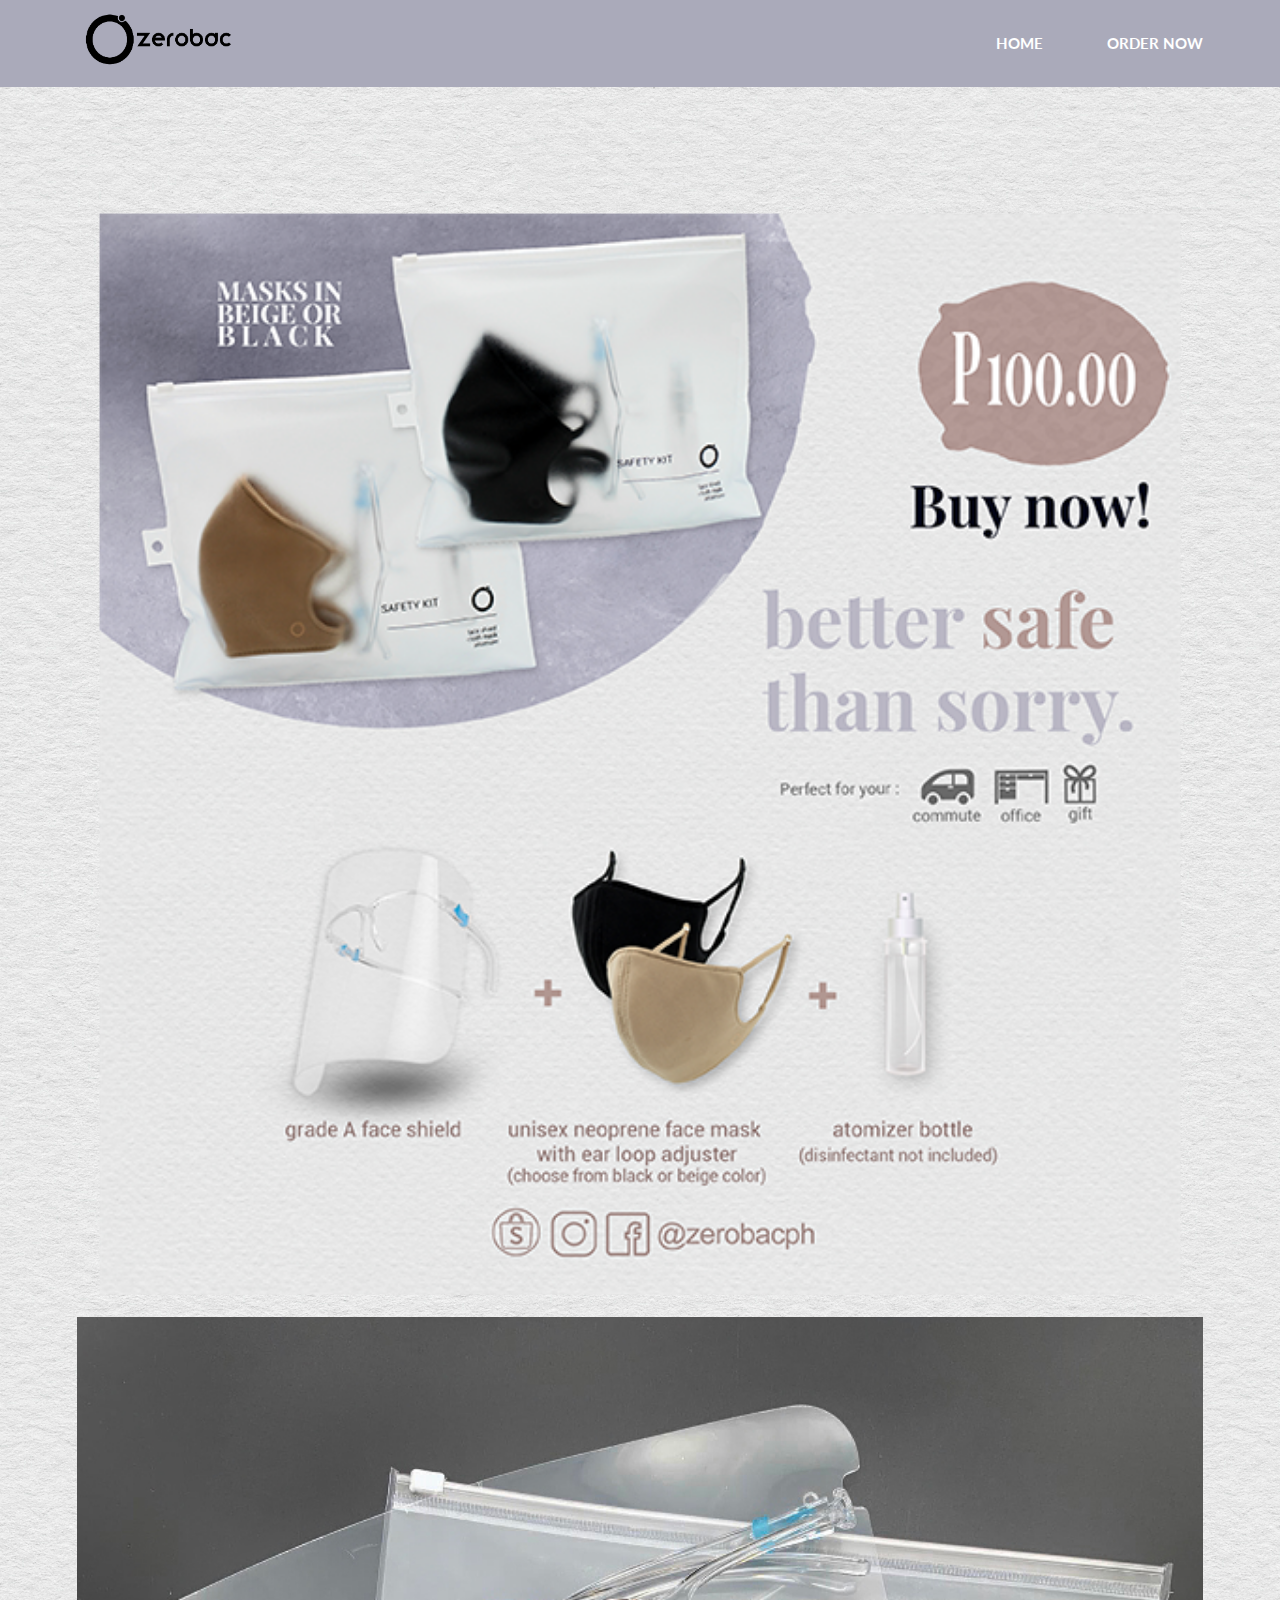
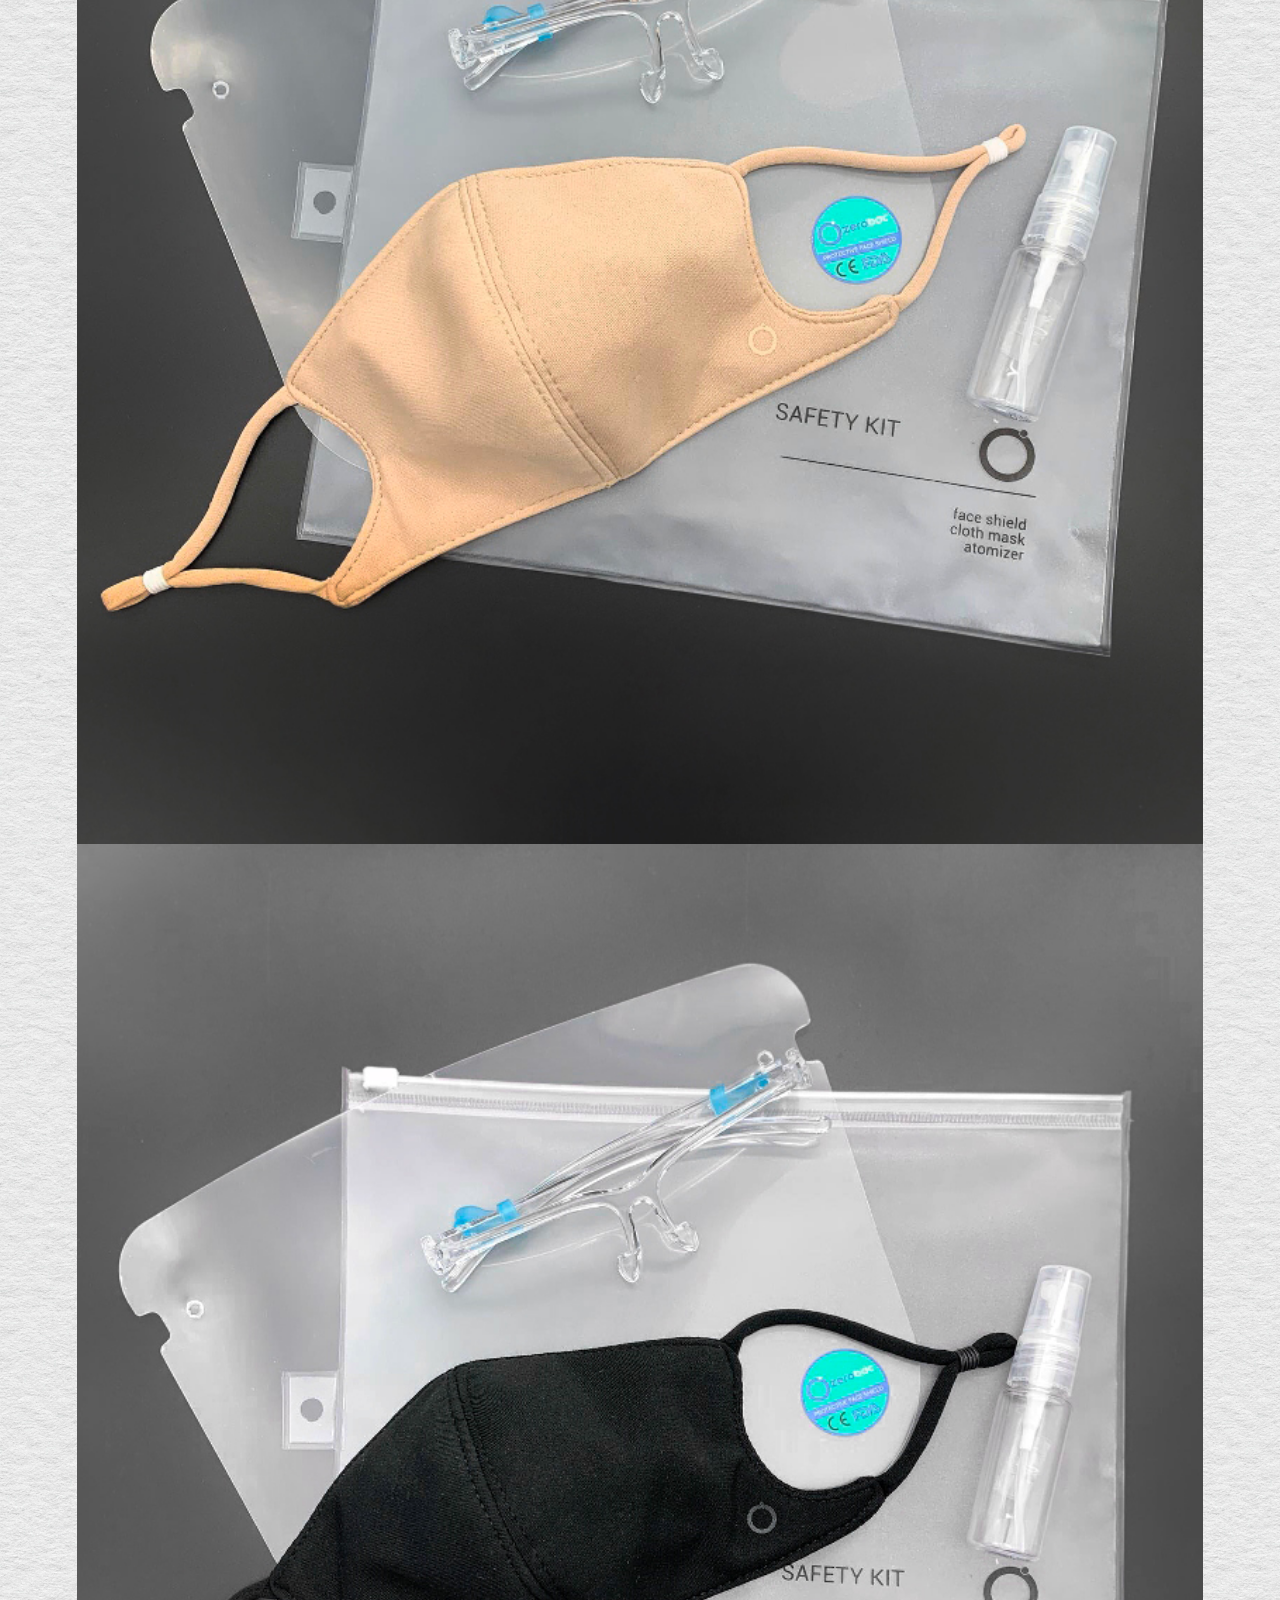
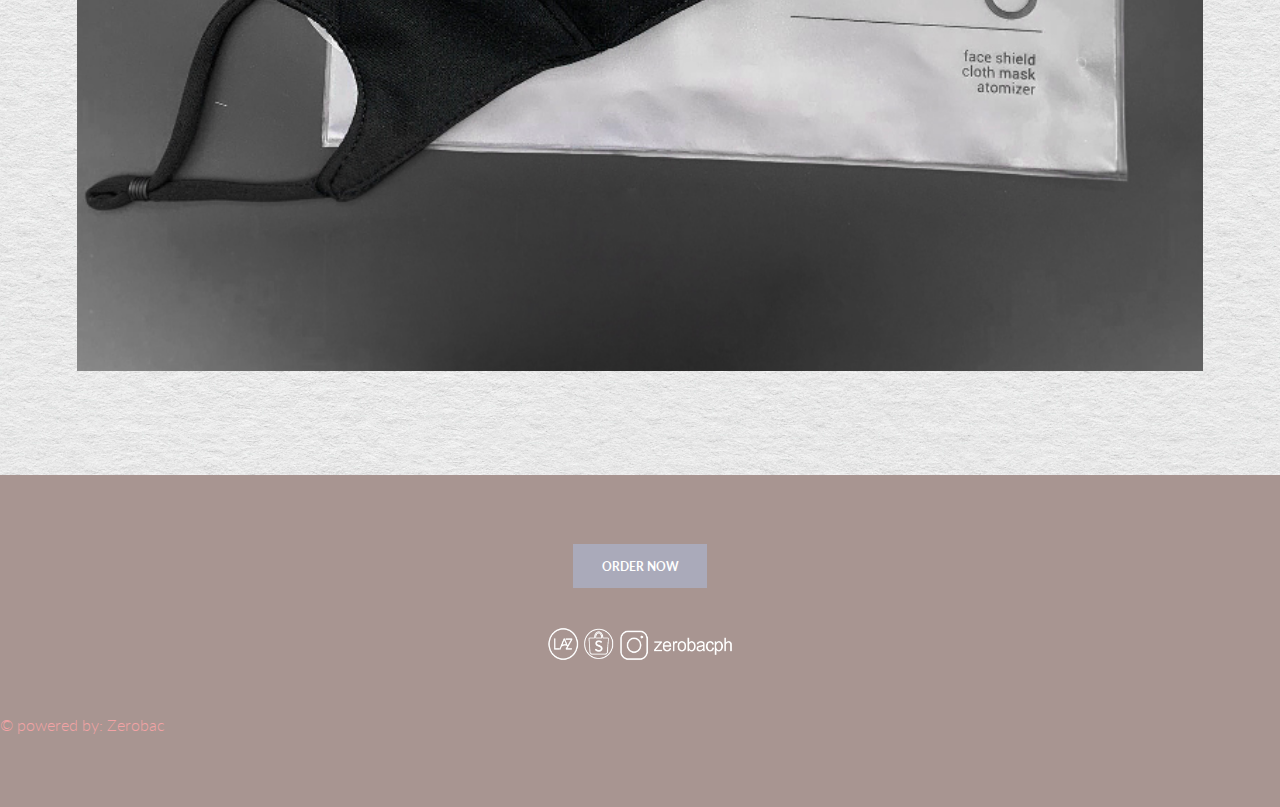
==== commit a769cf2b: "Update index.html" ====
--- a/index.html
+++ b/index.html
@@ -38,7 +38,8 @@
 						<div class="content">
 							<div class="image fit">
 							<img src="images/skt.png" alt="" />
-							<img src="images/4.png" alt="" />
+							<img src="images/bg1.jpg" alt="" />
+						        <img src="images/bk1.jpg" alt="" />
 							</div>
 						</div>
 					</header>
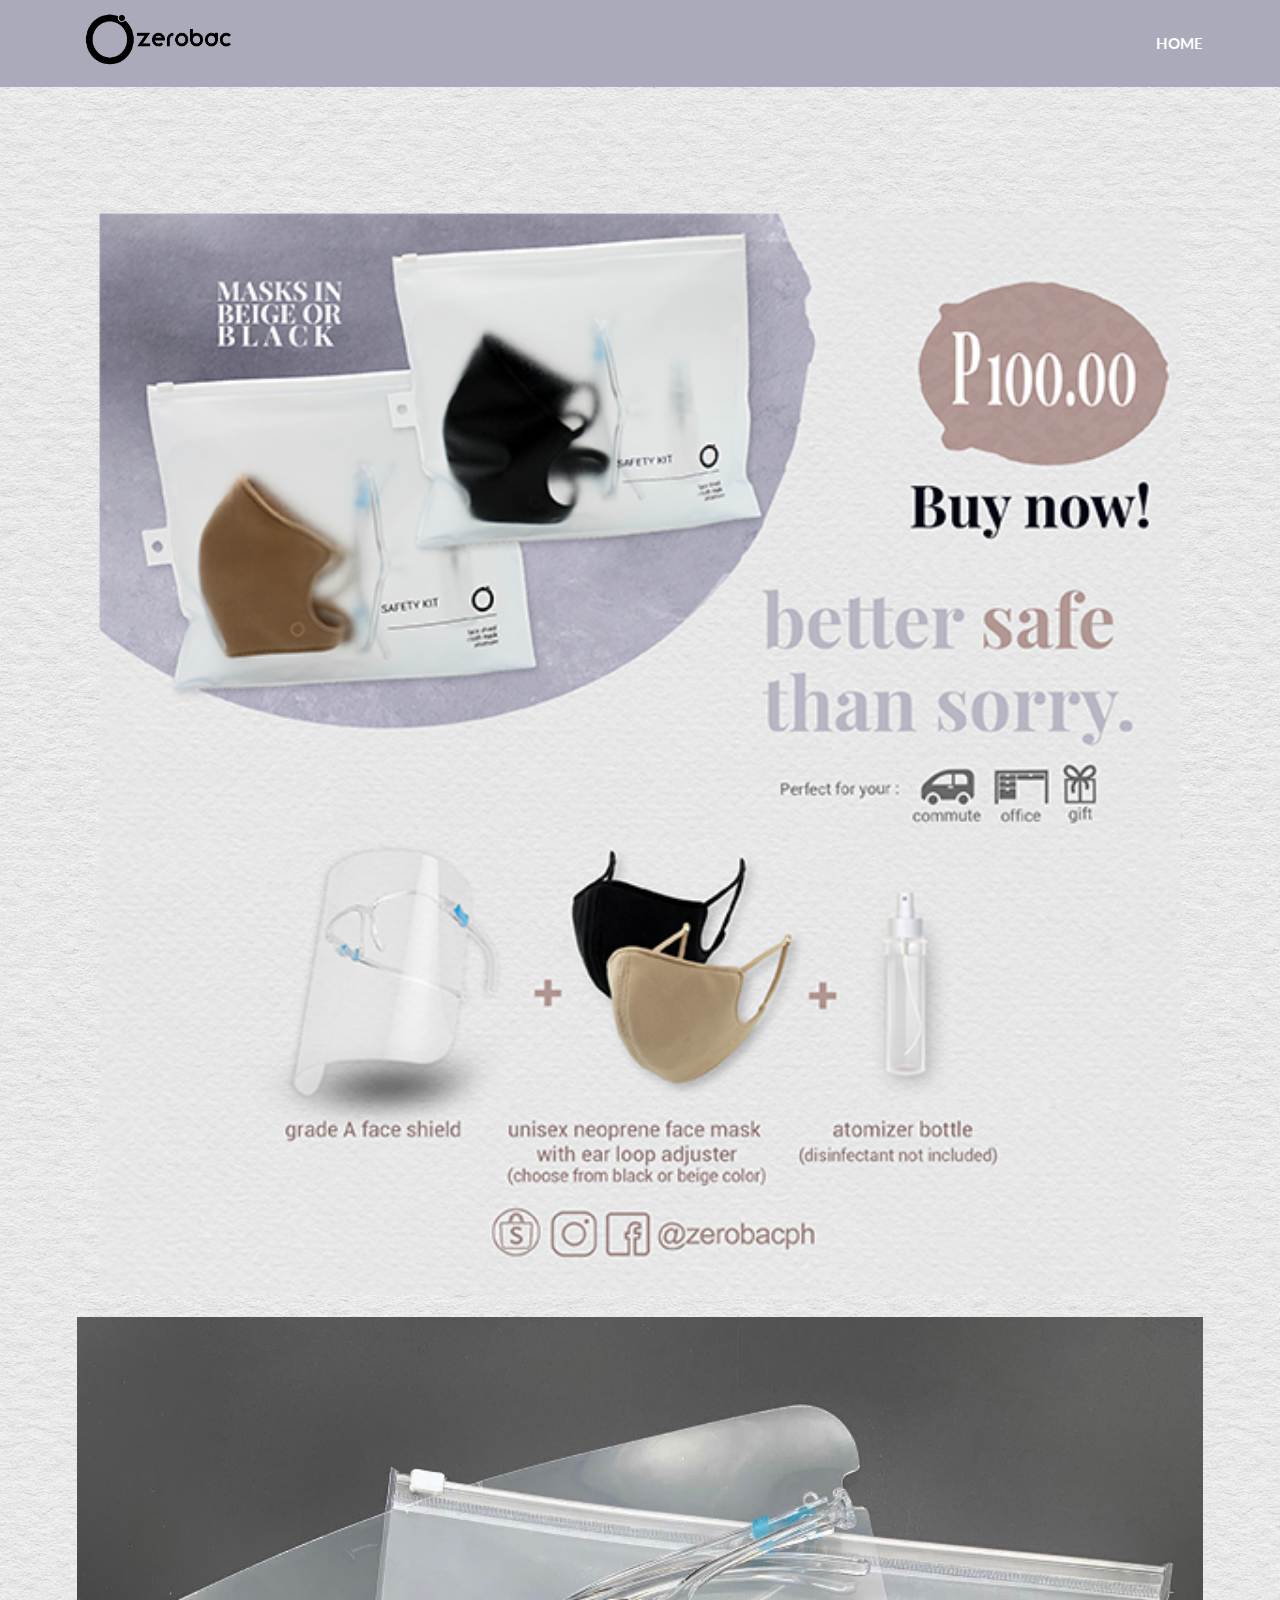
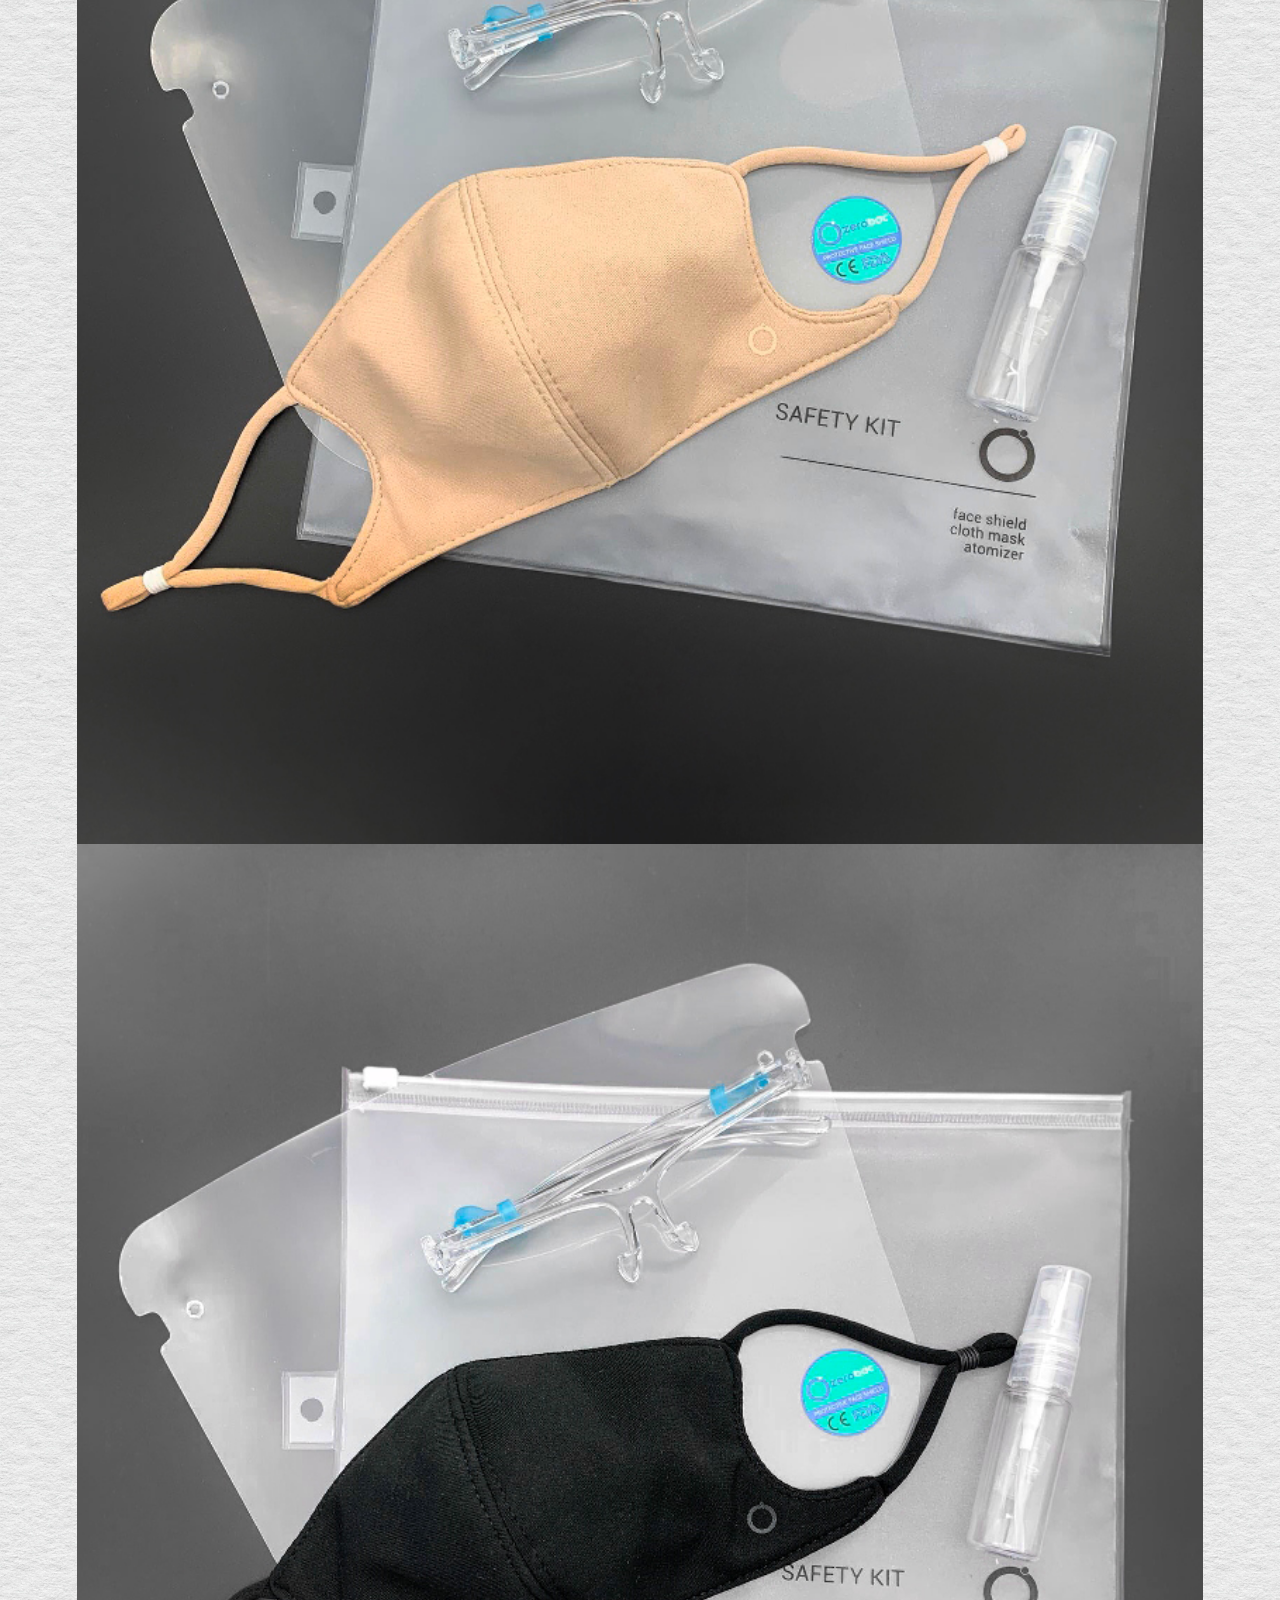
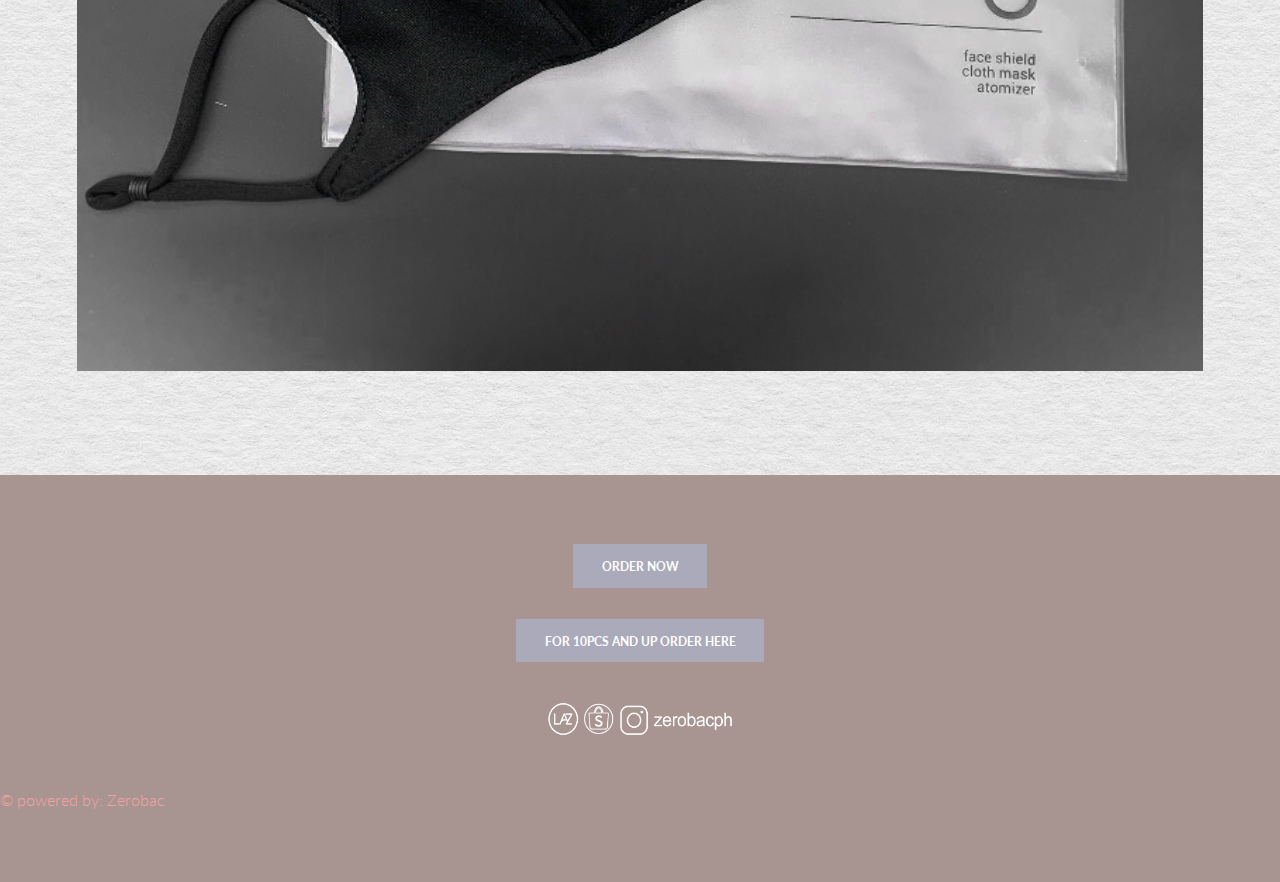
==== commit 98617704: "Update index.html" ====
--- a/index.html
+++ b/index.html
@@ -22,7 +22,6 @@
 					<P align="left" href="index.html" class="logo"><img src="images/zerobac logo blk.png" alt="Zerobac"width="180" height="80"</p>
 					<nav id="nav">
 						<a href="index.html">Home</a>
-						<a href="https://shopee.ph/Zerobac-Safety-Kit-(Face-mask-Face-shield-Atomizer-Pouch)-i.304088162.4754675010">Order Now</a>
 					</nav>
 				</div>
 			</header>
@@ -74,6 +73,7 @@
 					</form-->
 					<div class="copyright">
 					<p align="center"><a href="https://shopee.ph/Zerobac-Safety-Kit-(Face-mask-Face-shield-Atomizer-Pouch)-i.304088162.4754675010" class="button">Order Now</a></p>
+					<p align="center"><a href="https://forms.gle/apizVxN7B8rC71pZ7" class="button">For 10pcs and up Order here</a></p>
 					<p align="center"><img src="images/footer2.png" alt="find us"width="200" height="50"/> </p>
 						&copy; powered by: <a href="http://zerobac.net/">Zerobac</a>
 					</div>
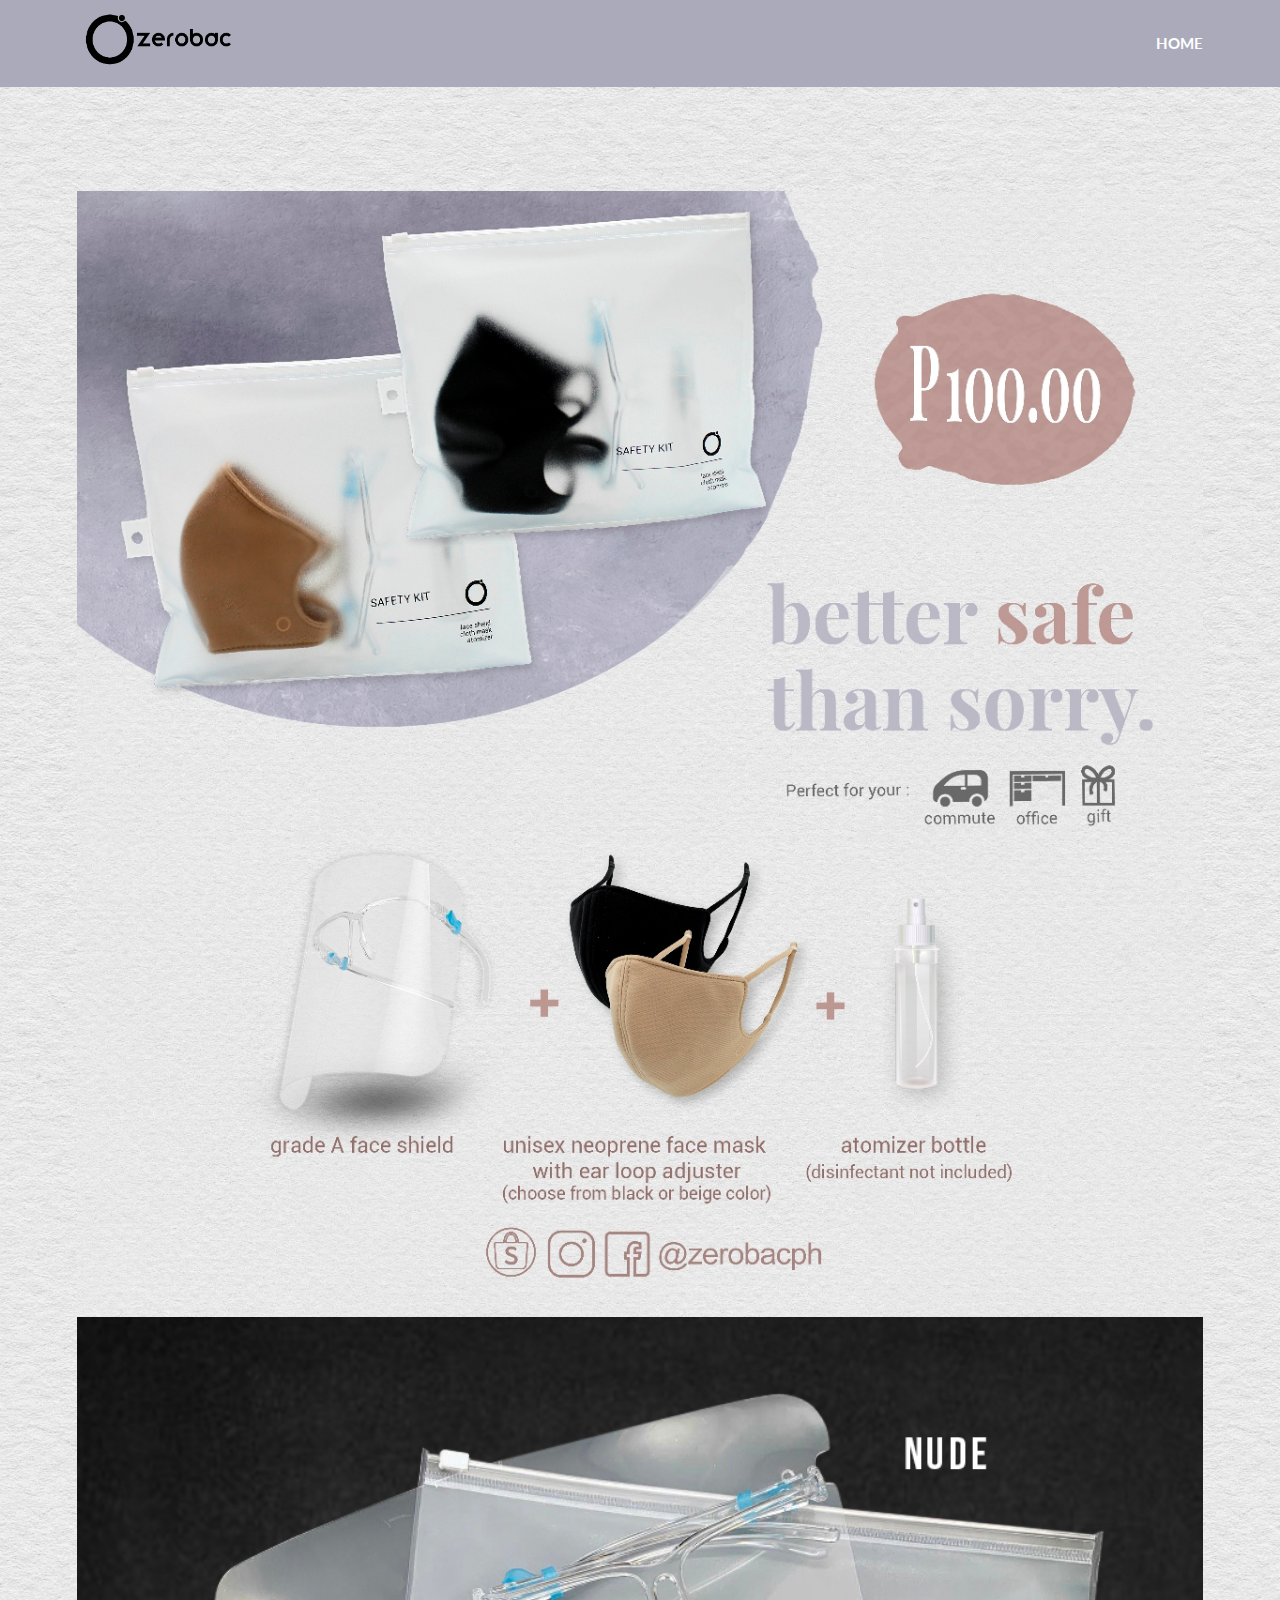
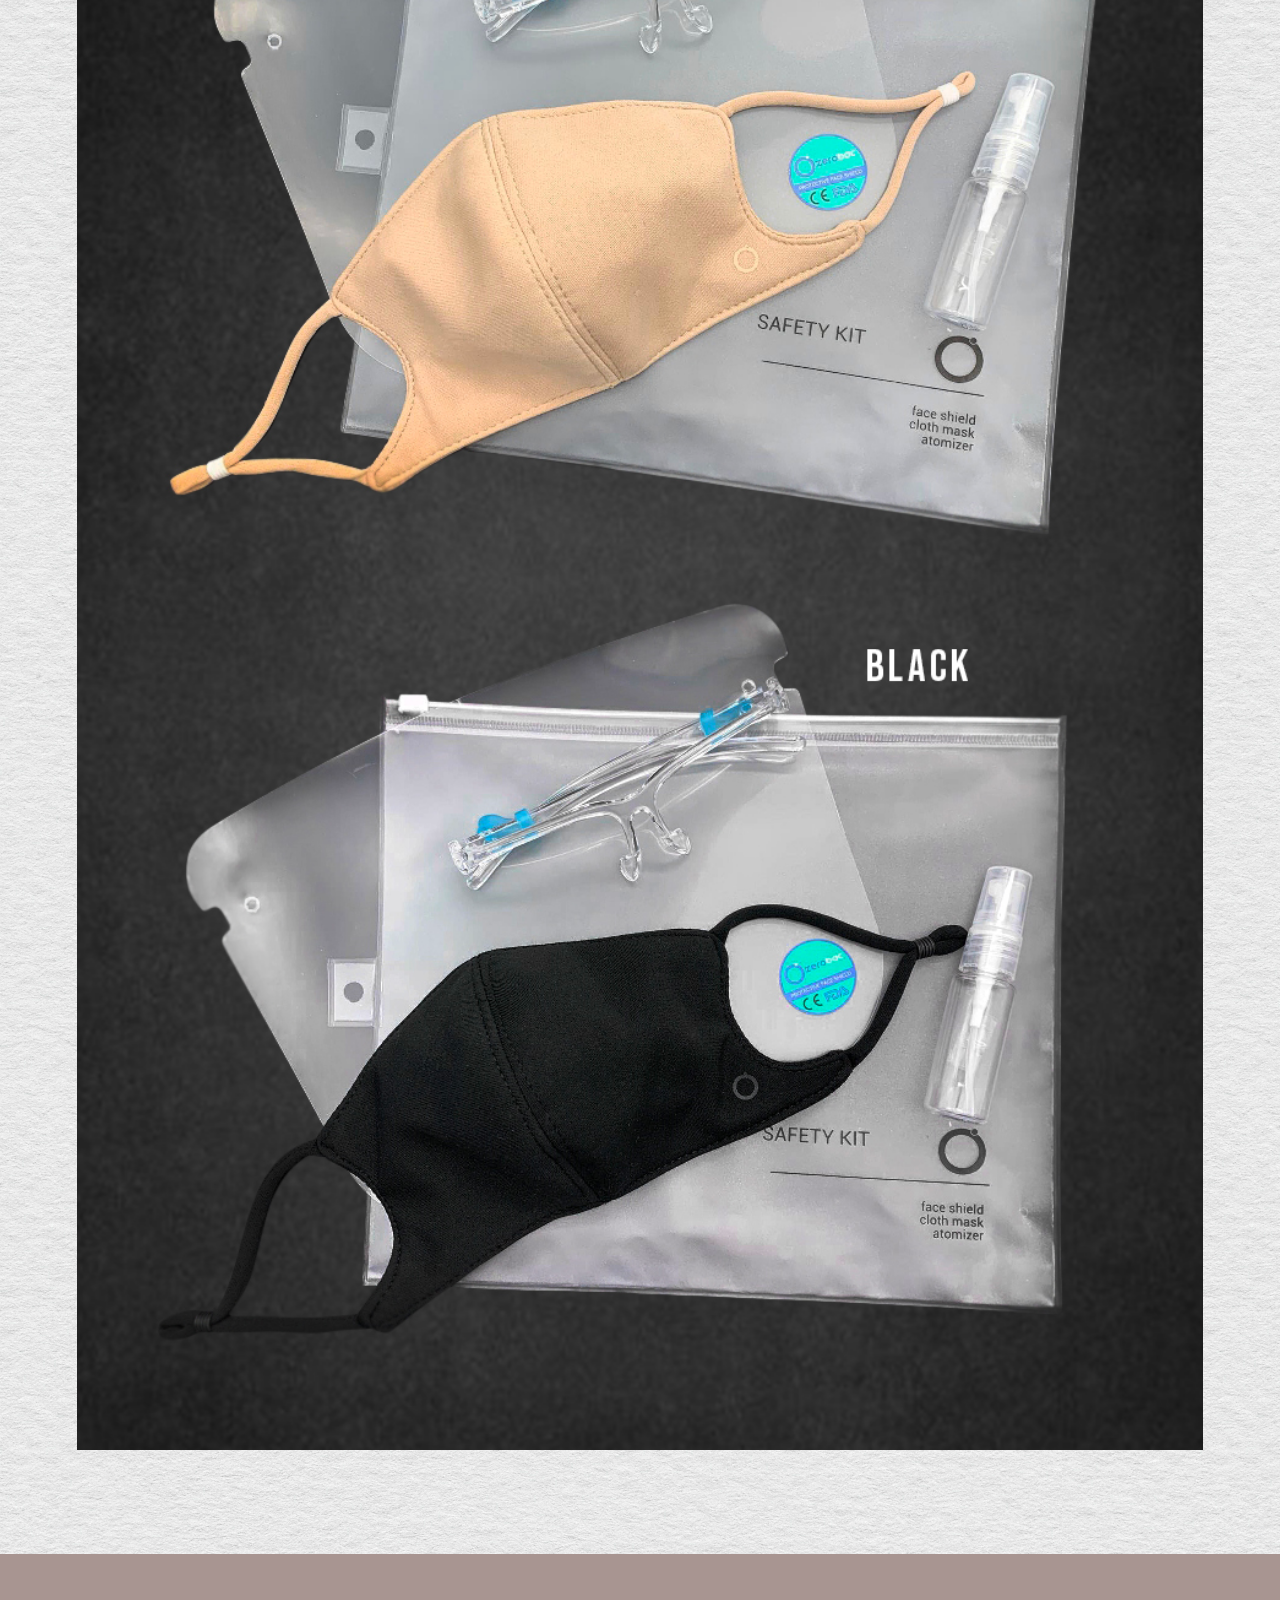
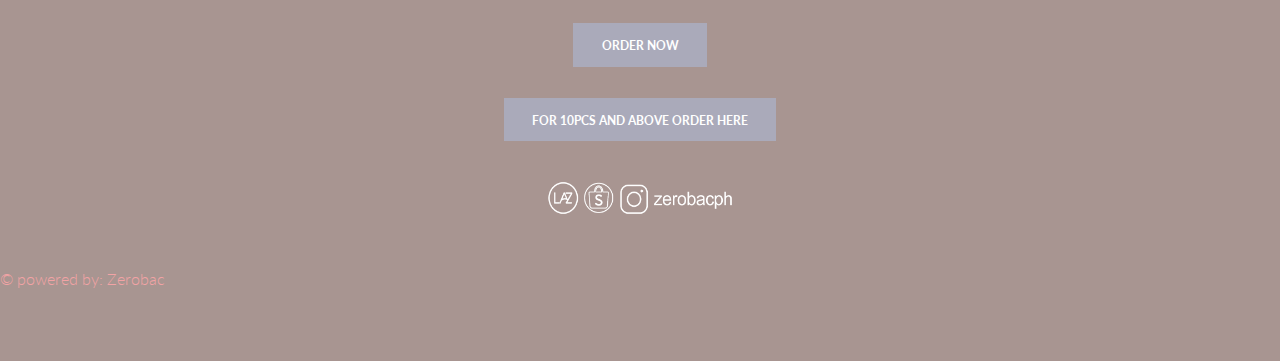
==== commit 58388a3d: "Update index.html" ====
--- a/index.html
+++ b/index.html
@@ -36,9 +36,8 @@
 					<header>
 						<div class="content">
 							<div class="image fit">
-							<img src="images/skt.png" alt="" />
-							<img src="images/bg1.jpg" alt="" />
-						        <img src="images/bk1.jpg" alt="" />
+							<img src="images/instads.jpg" alt="" />
+							<img src="images/masks.jpg" alt="" />
 							</div>
 						</div>
 					</header>
@@ -73,7 +72,7 @@
 					</form-->
 					<div class="copyright">
 					<p align="center"><a href="https://shopee.ph/Zerobac-Safety-Kit-(Face-mask-Face-shield-Atomizer-Pouch)-i.304088162.4754675010" class="button">Order Now</a></p>
-					<p align="center"><a href="https://forms.gle/apizVxN7B8rC71pZ7" class="button">For 10pcs and up Order here</a></p>
+					<p align="center"><a href="https://forms.gle/apizVxN7B8rC71pZ7" class="button">For 10pcs and above Order here</a></p>
 					<p align="center"><img src="images/footer2.png" alt="find us"width="200" height="50"/> </p>
 						&copy; powered by: <a href="http://zerobac.net/">Zerobac</a>
 					</div>
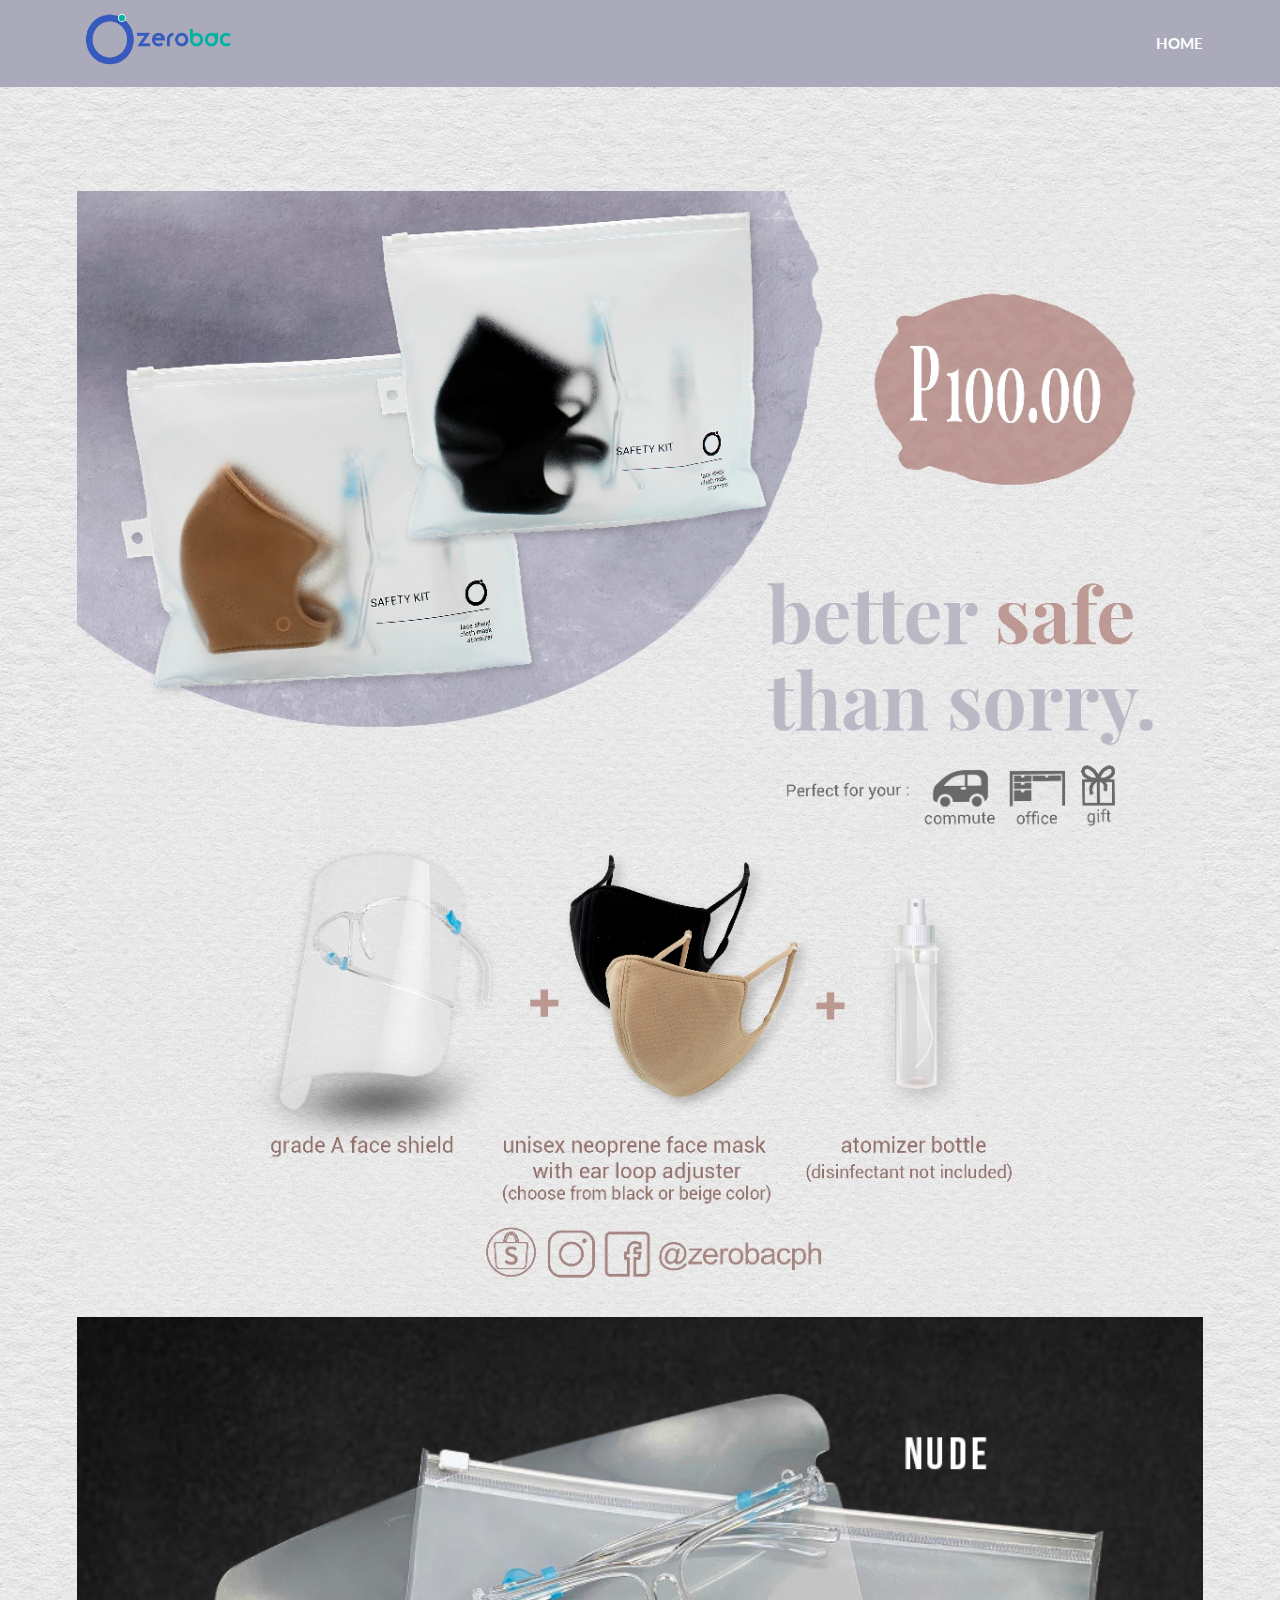
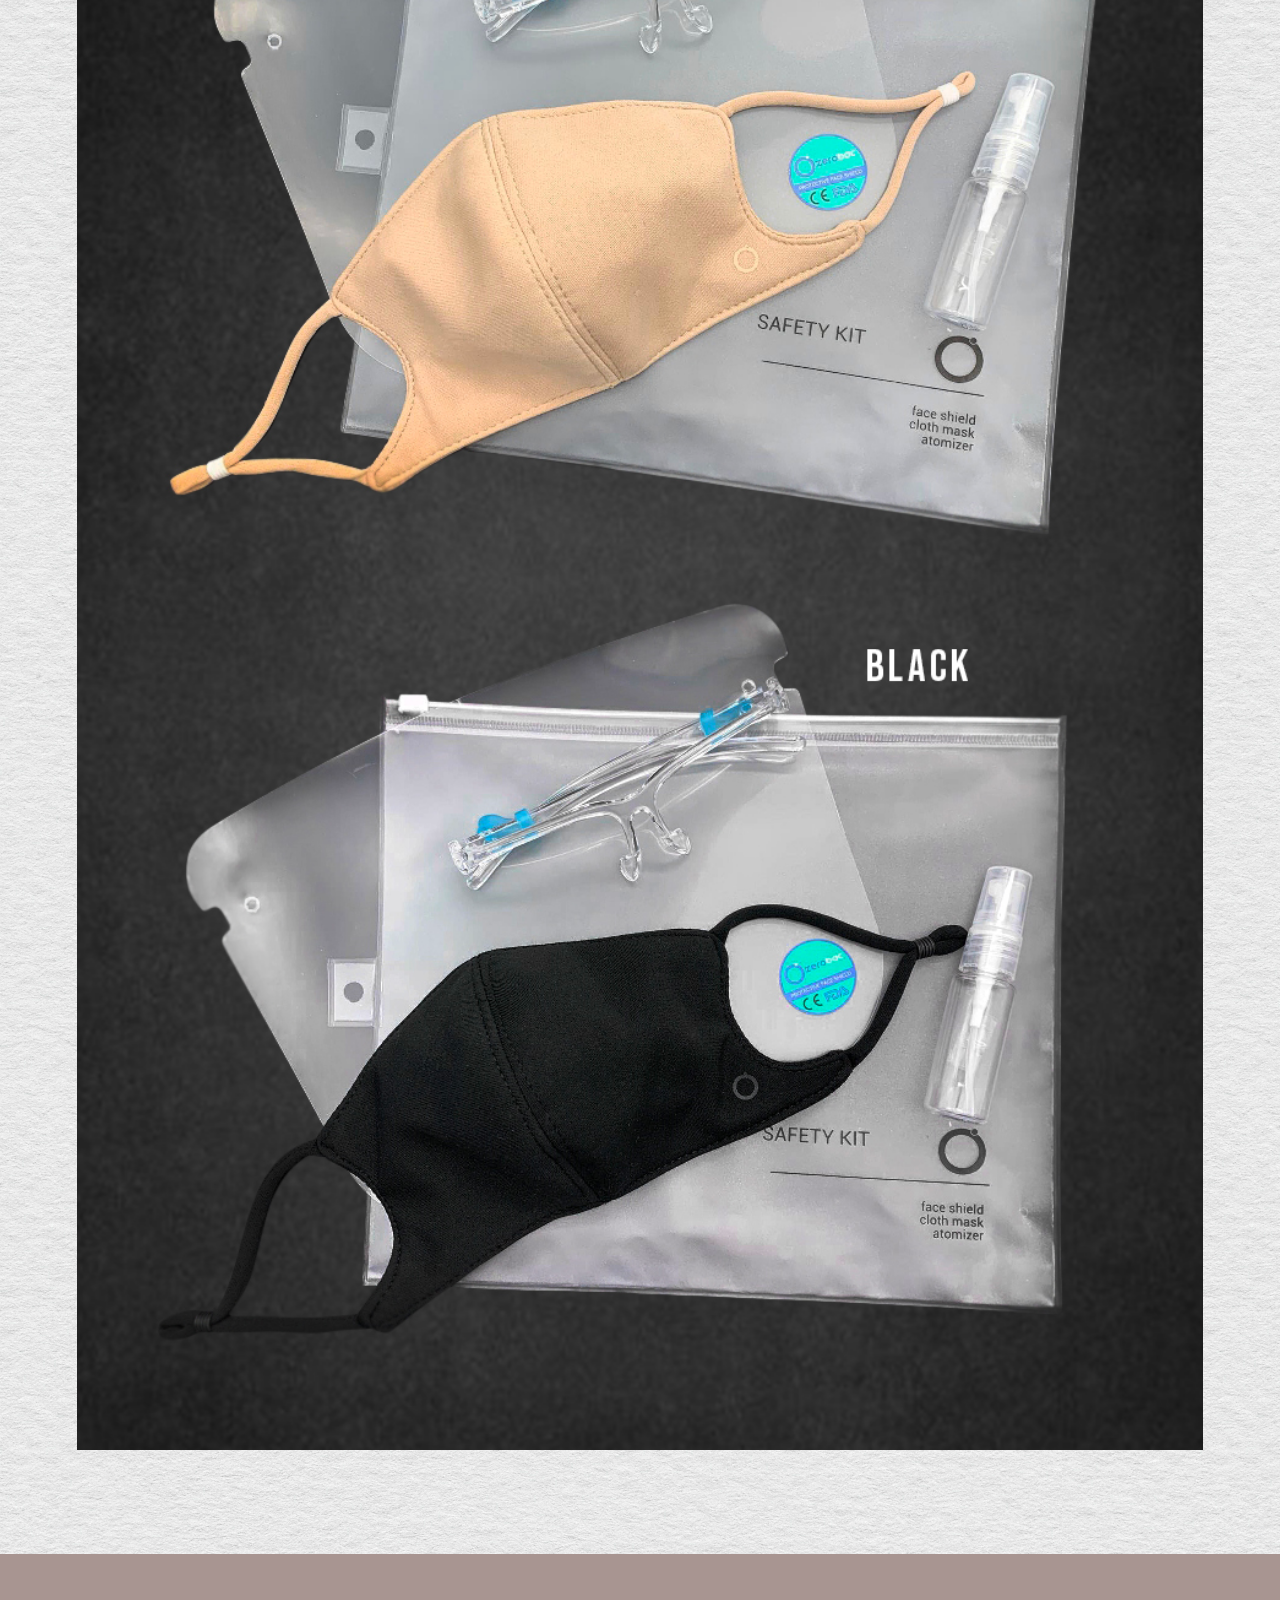
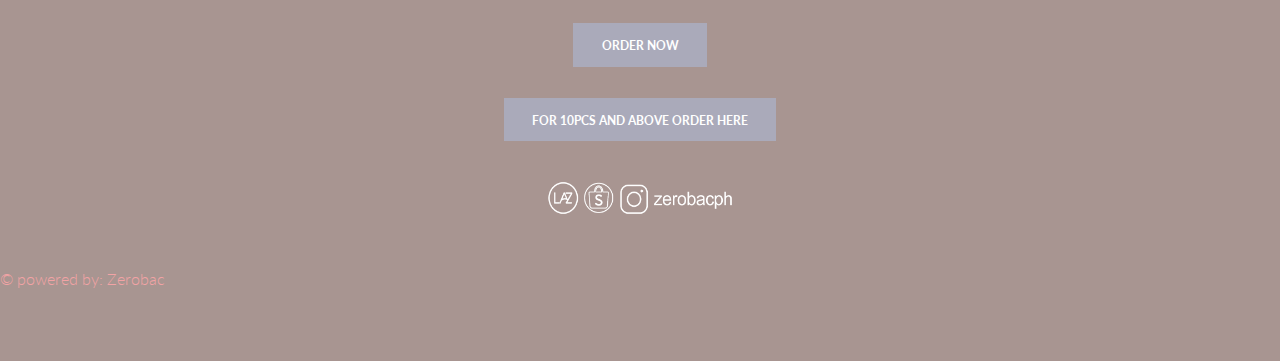
==== commit f12b70d7: "Update index.html" ====
--- a/index.html
+++ b/index.html
@@ -19,7 +19,7 @@
 		<!-- Header -->
 			<header id="header">
 				<div class="inner">
-					<P align="left" href="index.html" class="logo"><img src="images/zerobac logo blk.png" alt="Zerobac"width="180" height="80"</p>
+					<P align="left" href="index.html" class="logo"><img src="images/zerobac logo.png" alt="Zerobac"width="180" height="80"</p>
 					<nav id="nav">
 						<a href="index.html">Home</a>
 					</nav>
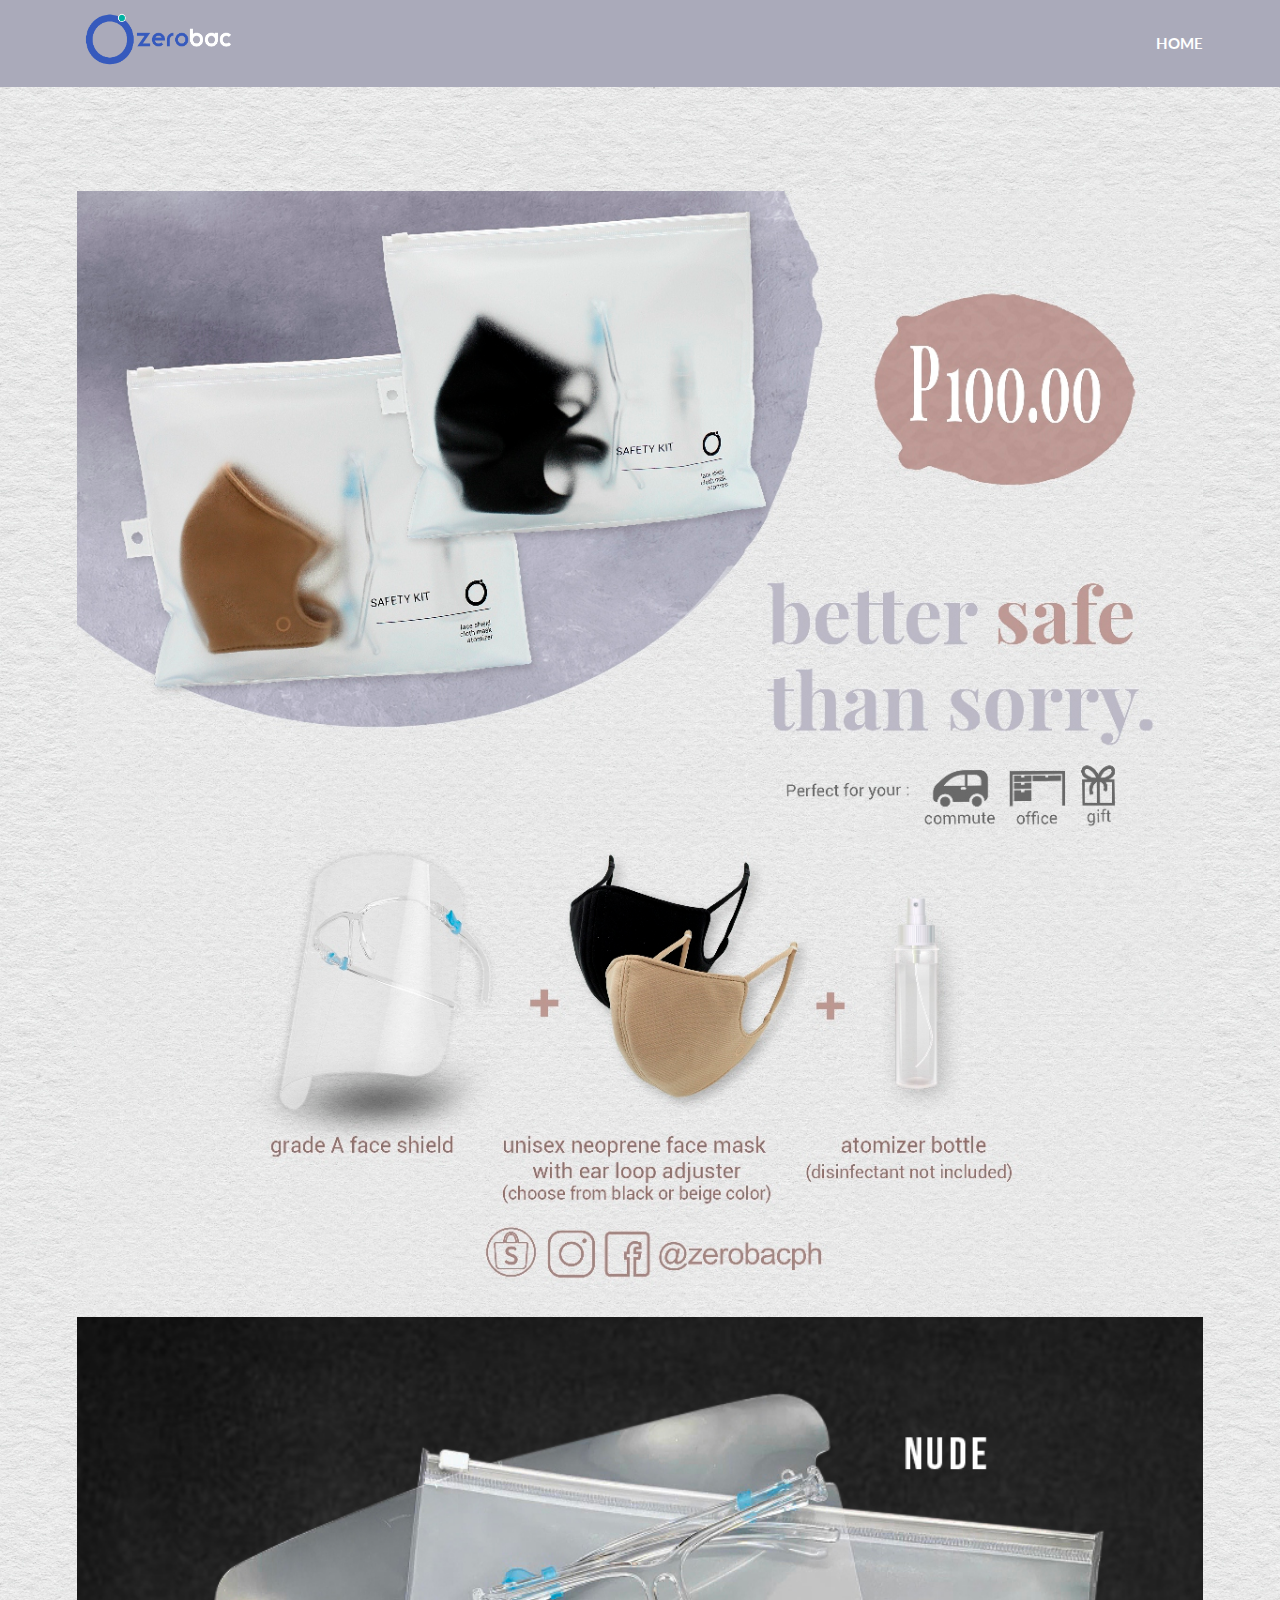
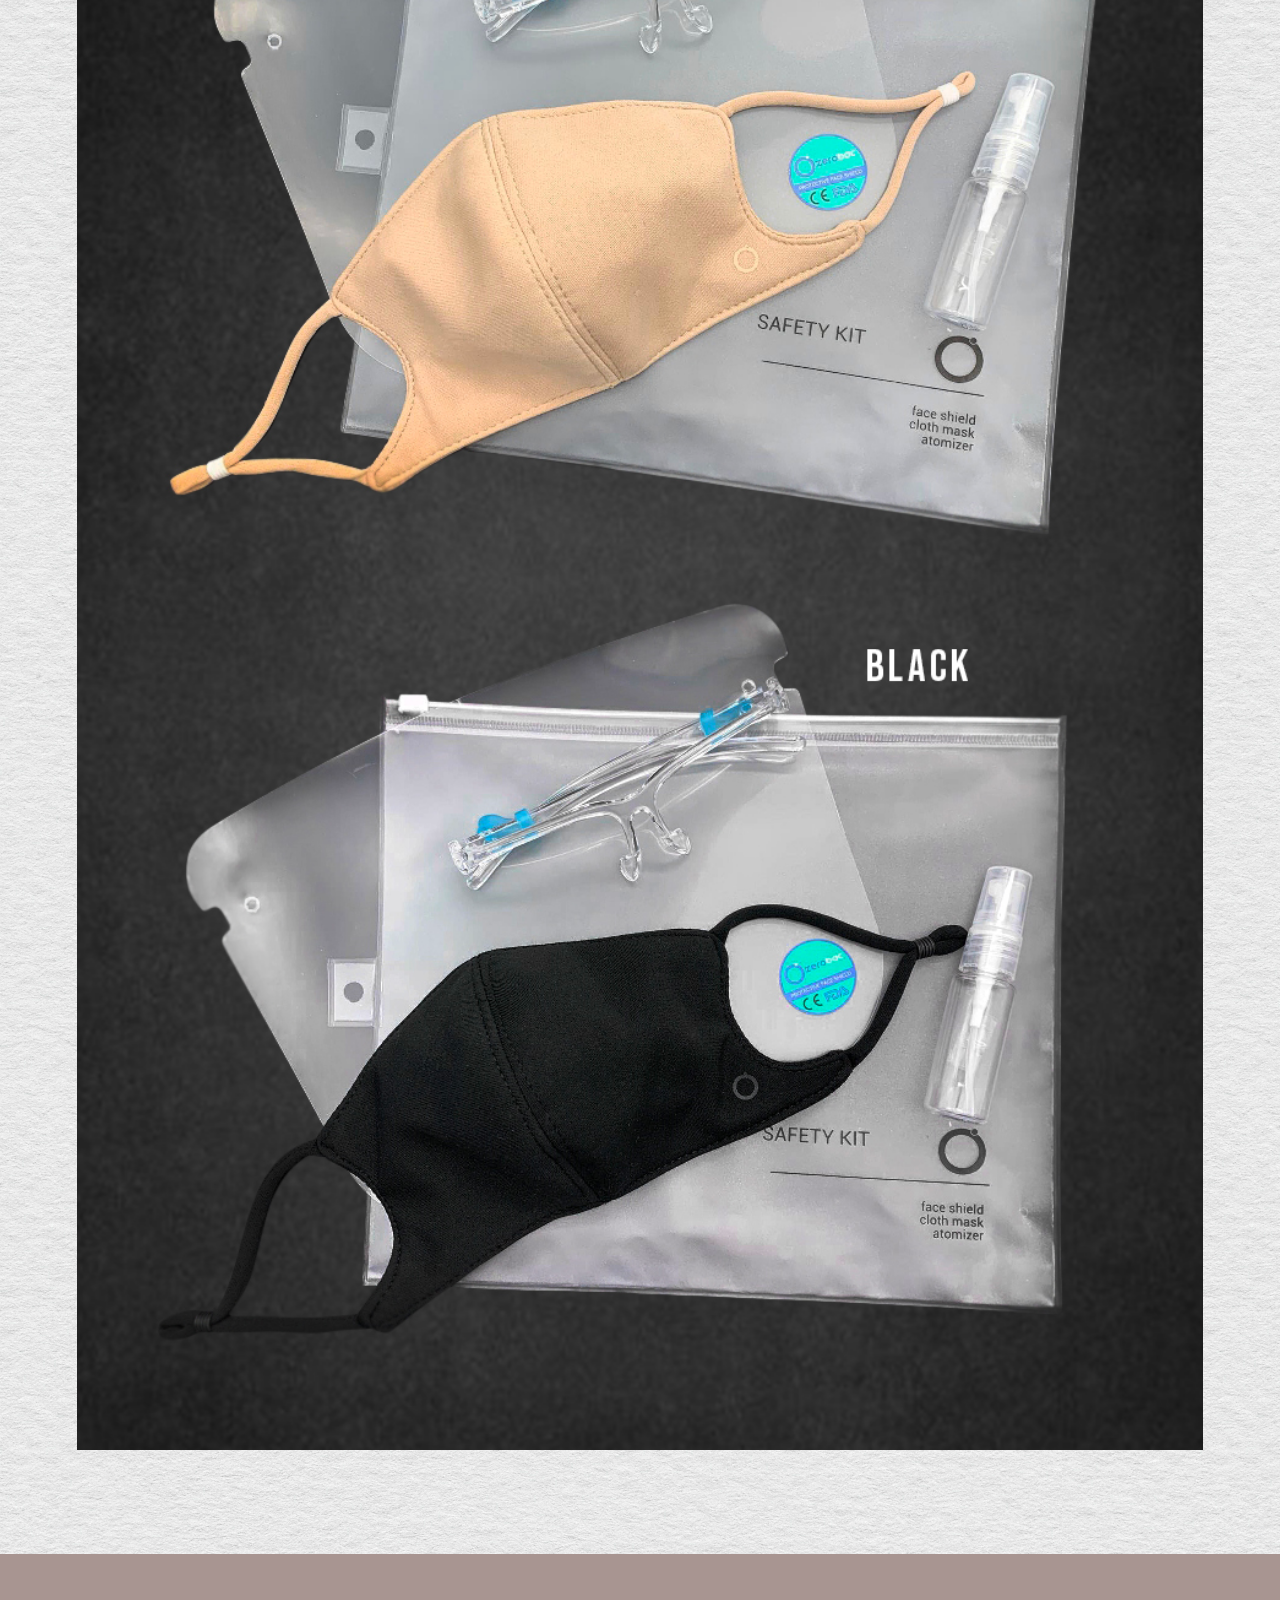
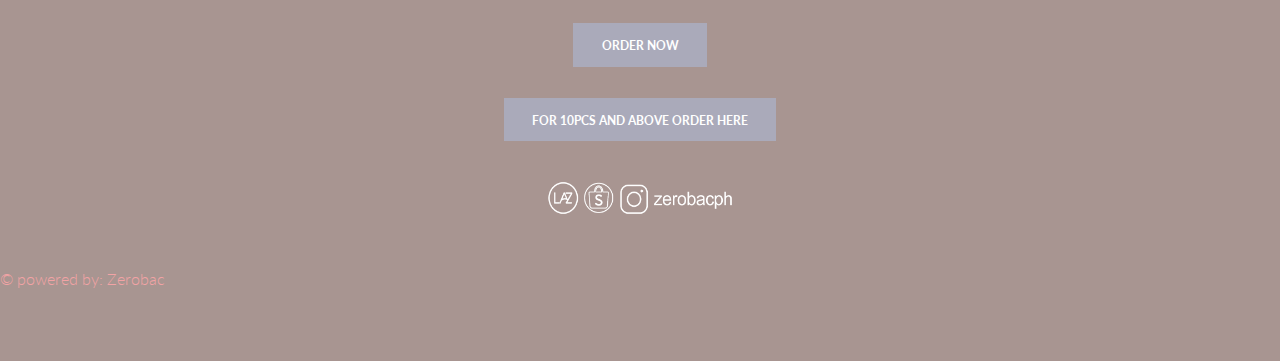
==== commit c8f328ef: "Update index.html" ====
--- a/index.html
+++ b/index.html
@@ -19,7 +19,7 @@
 		<!-- Header -->
 			<header id="header">
 				<div class="inner">
-					<P align="left" href="index.html" class="logo"><img src="images/zerobac logo.png" alt="Zerobac"width="180" height="80"</p>
+					<P align="left" href="index.html" class="logo"><img src="images/zerobac logo2.png" alt="Zerobac"width="180" height="80"</p>
 					<nav id="nav">
 						<a href="index.html">Home</a>
 					</nav>
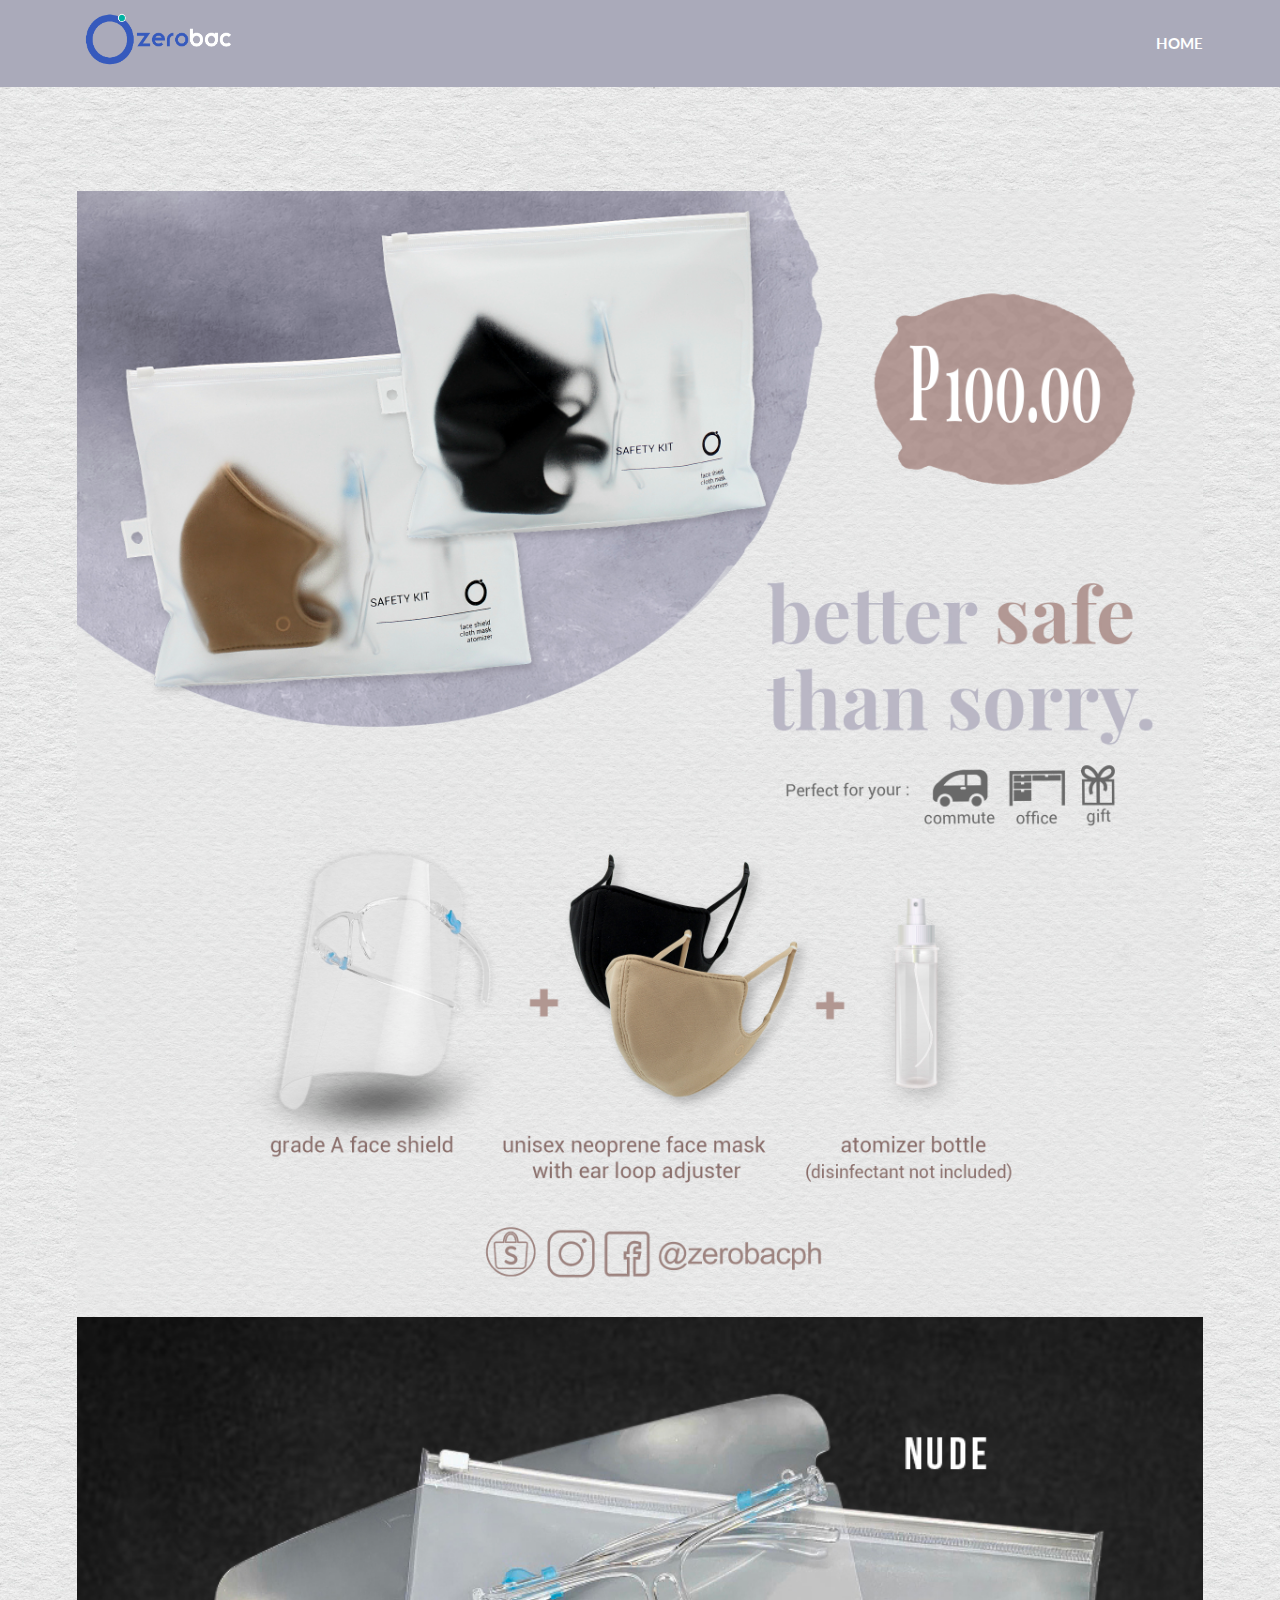
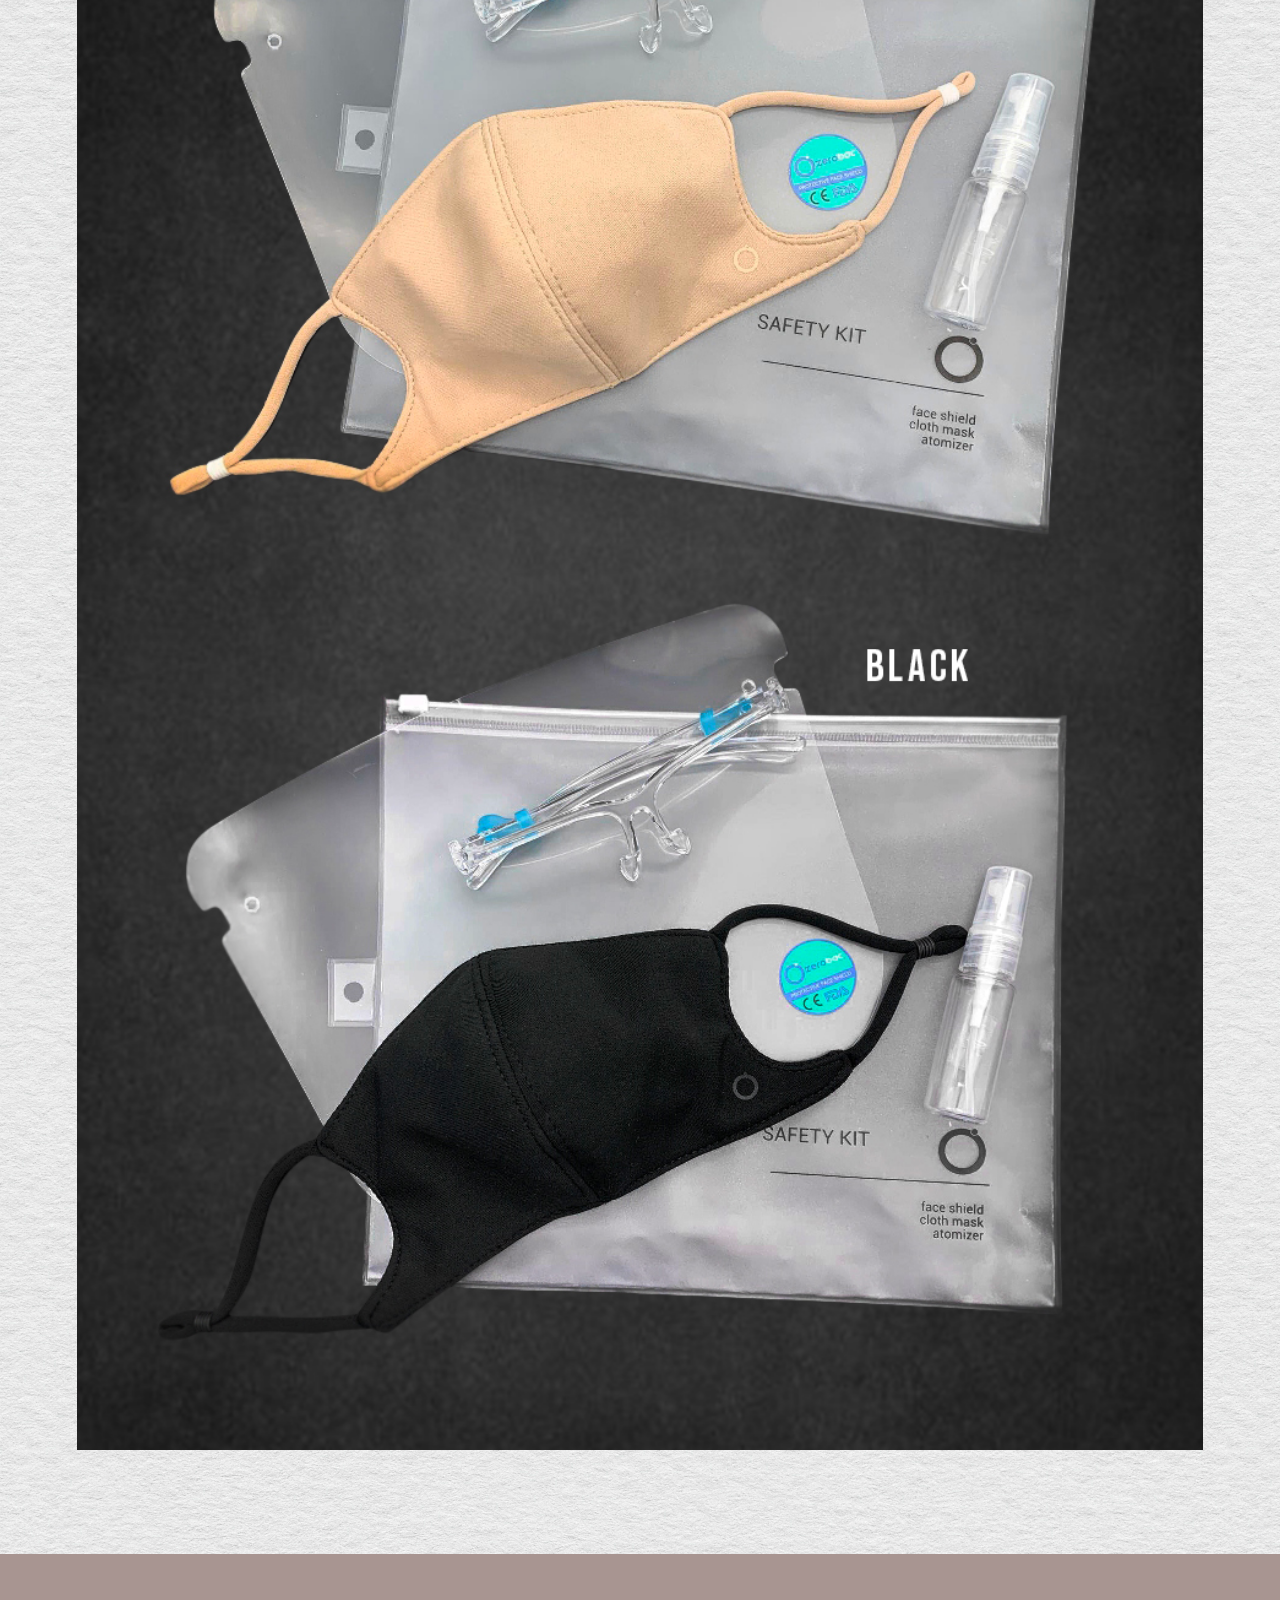
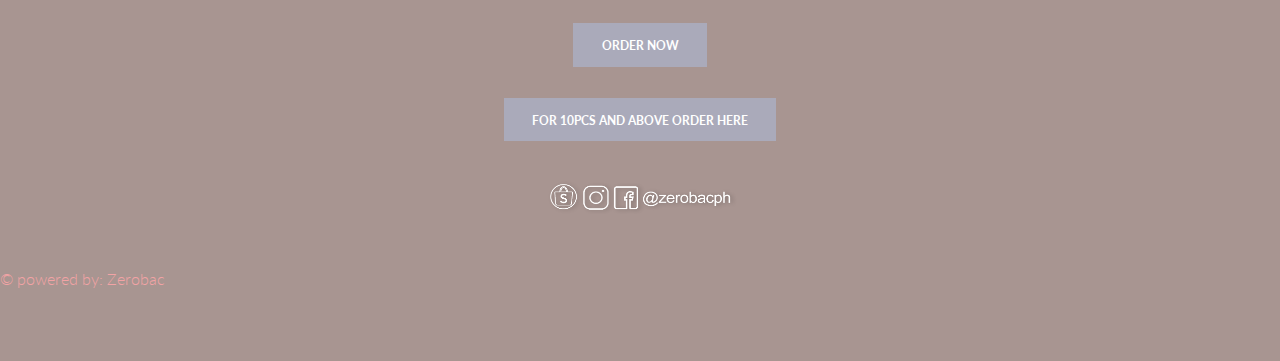
==== commit 4a131648: "Update index.html" ====
--- a/index.html
+++ b/index.html
@@ -36,7 +36,7 @@
 					<header>
 						<div class="content">
 							<div class="image fit">
-							<img src="images/instads.jpg" alt="" />
+							<img src="images/instads2.jpg" alt="" />
 							<img src="images/masks.jpg" alt="" />
 							</div>
 						</div>
@@ -73,7 +73,7 @@
 					<div class="copyright">
 					<p align="center"><a href="https://shopee.ph/Zerobac-Safety-Kit-(Face-mask-Face-shield-Atomizer-Pouch)-i.304088162.4754675010" class="button">Order Now</a></p>
 					<p align="center"><a href="https://forms.gle/apizVxN7B8rC71pZ7" class="button">For 10pcs and above Order here</a></p>
-					<p align="center"><img src="images/footer2.png" alt="find us"width="200" height="50"/> </p>
+					<p align="center"><img src="images/socials.png" alt="find us"width="200" height="50"/> </p>
 						&copy; powered by: <a href="http://zerobac.net/">Zerobac</a>
 					</div>
 				<!--/div-->
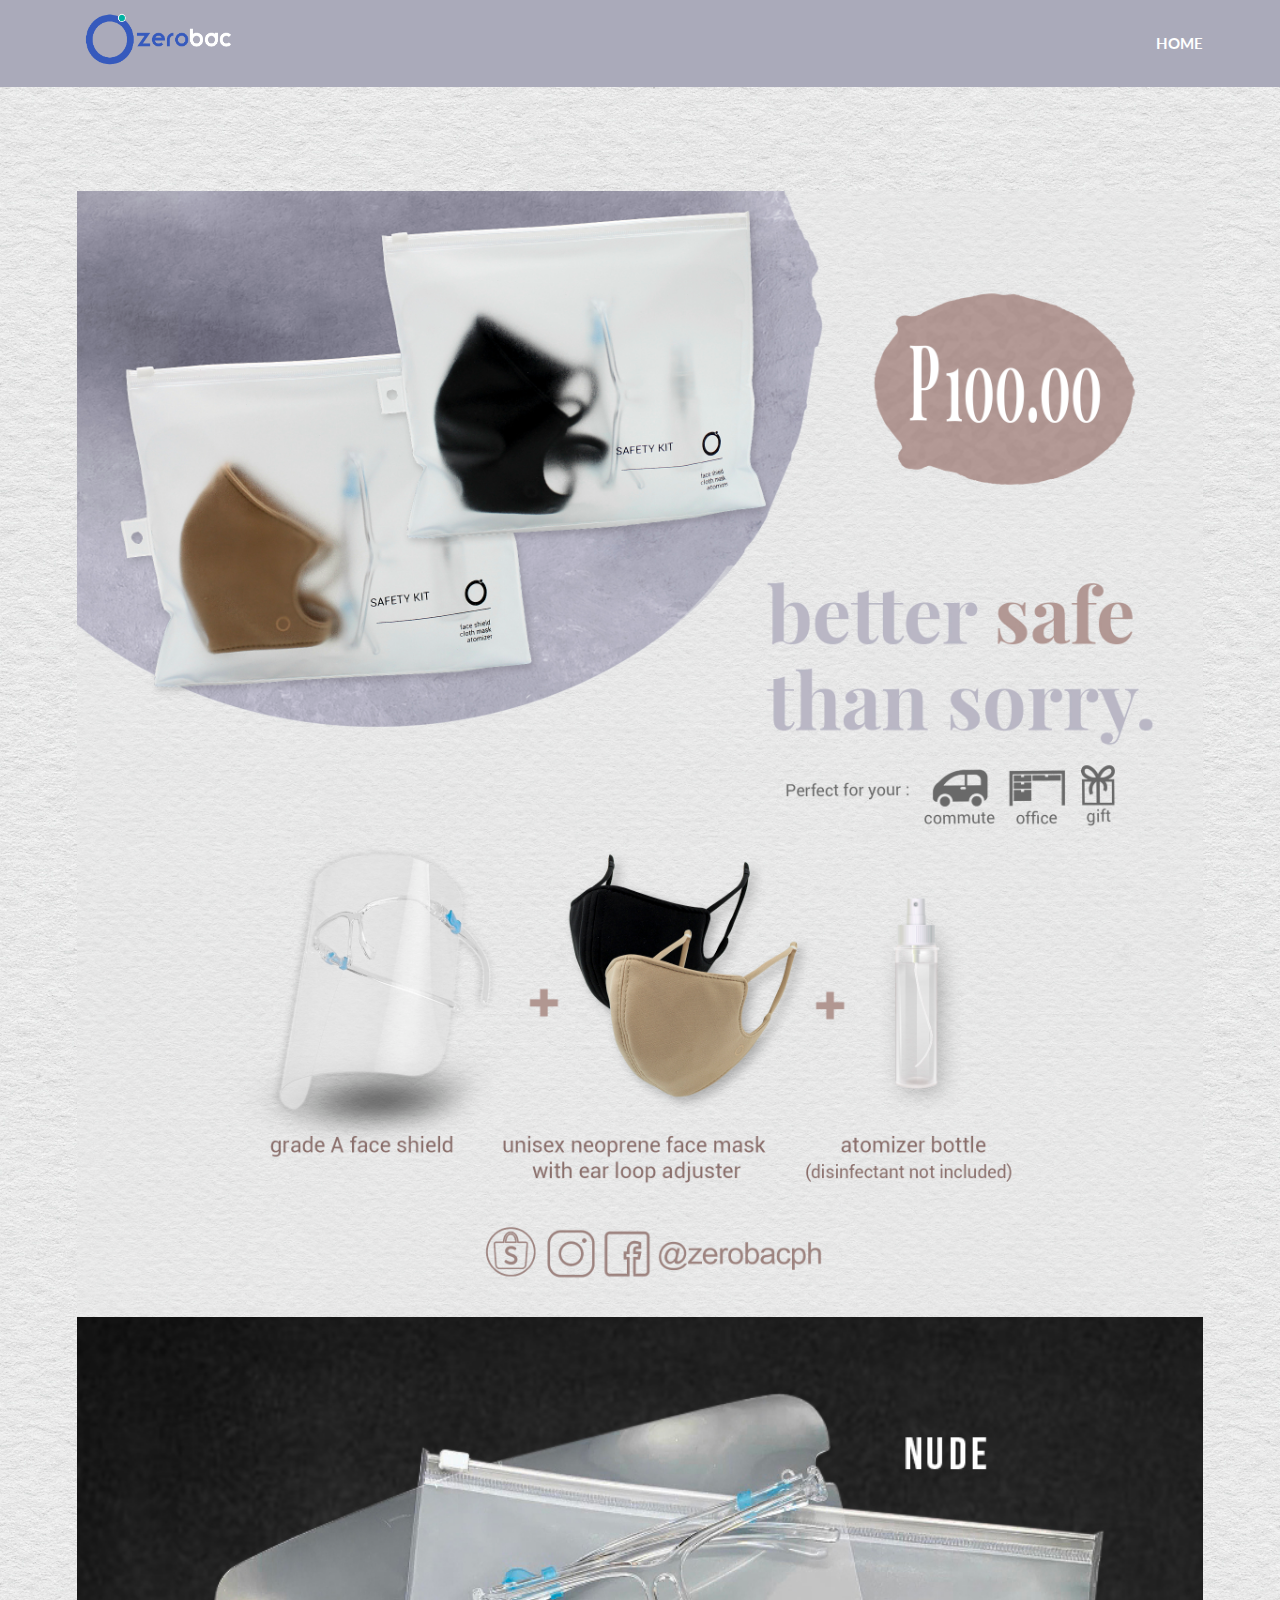
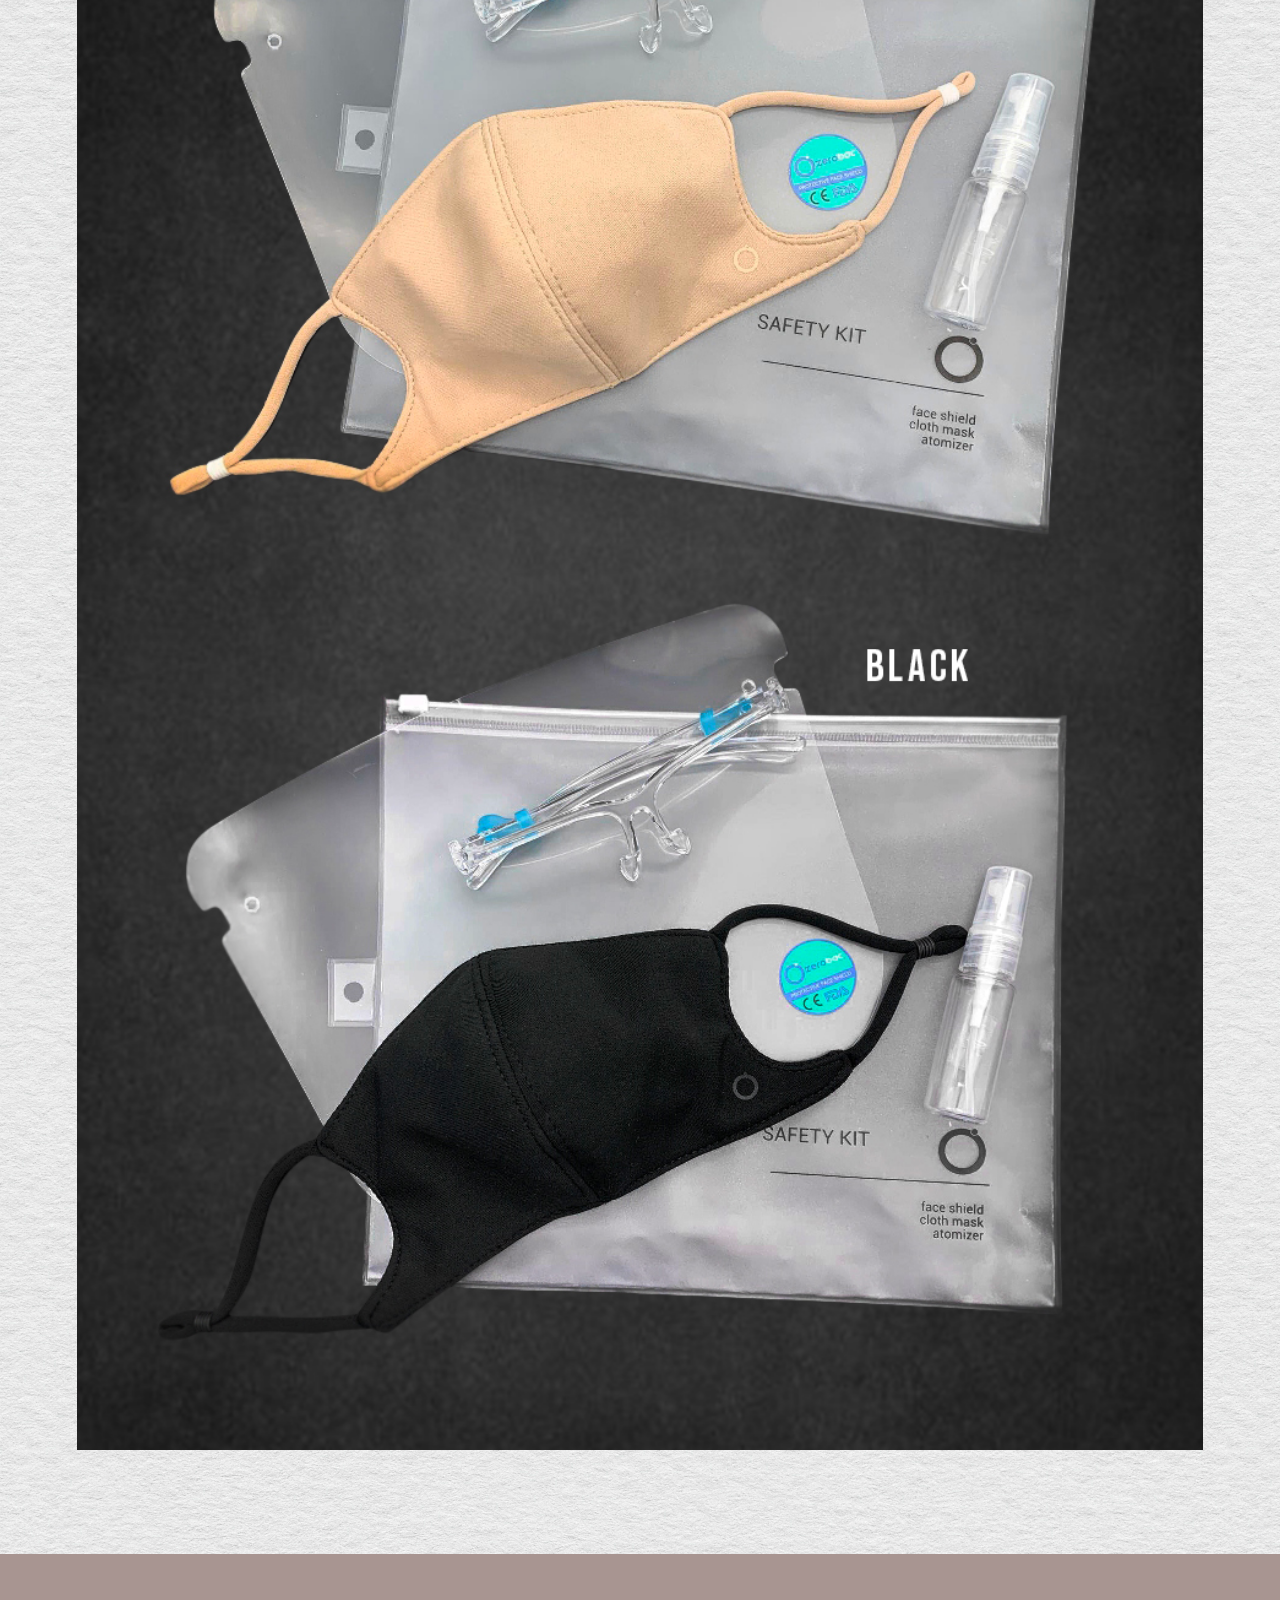
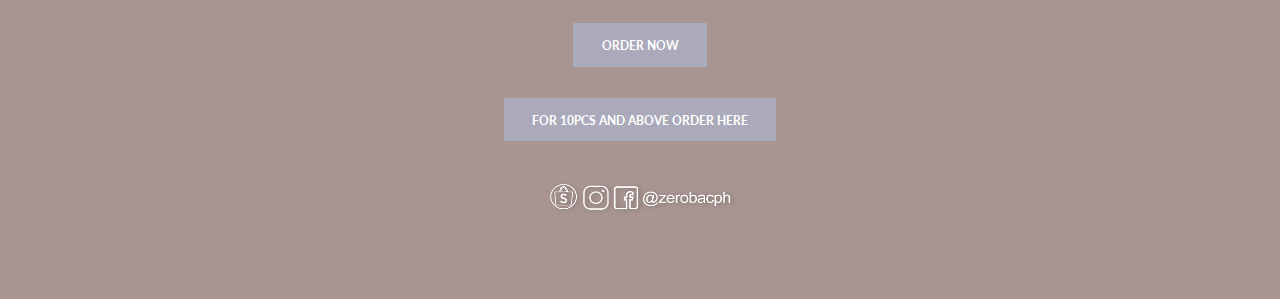
==== commit d1022aba: "Update index.html" ====
--- a/index.html
+++ b/index.html
@@ -74,7 +74,6 @@
 					<p align="center"><a href="https://shopee.ph/Zerobac-Safety-Kit-(Face-mask-Face-shield-Atomizer-Pouch)-i.304088162.4754675010" class="button">Order Now</a></p>
 					<p align="center"><a href="https://forms.gle/apizVxN7B8rC71pZ7" class="button">For 10pcs and above Order here</a></p>
 					<p align="center"><img src="images/socials.png" alt="find us"width="200" height="50"/> </p>
-						&copy; powered by: <a href="http://zerobac.net/">Zerobac</a>
 					</div>
 				<!--/div-->
 			</section>
